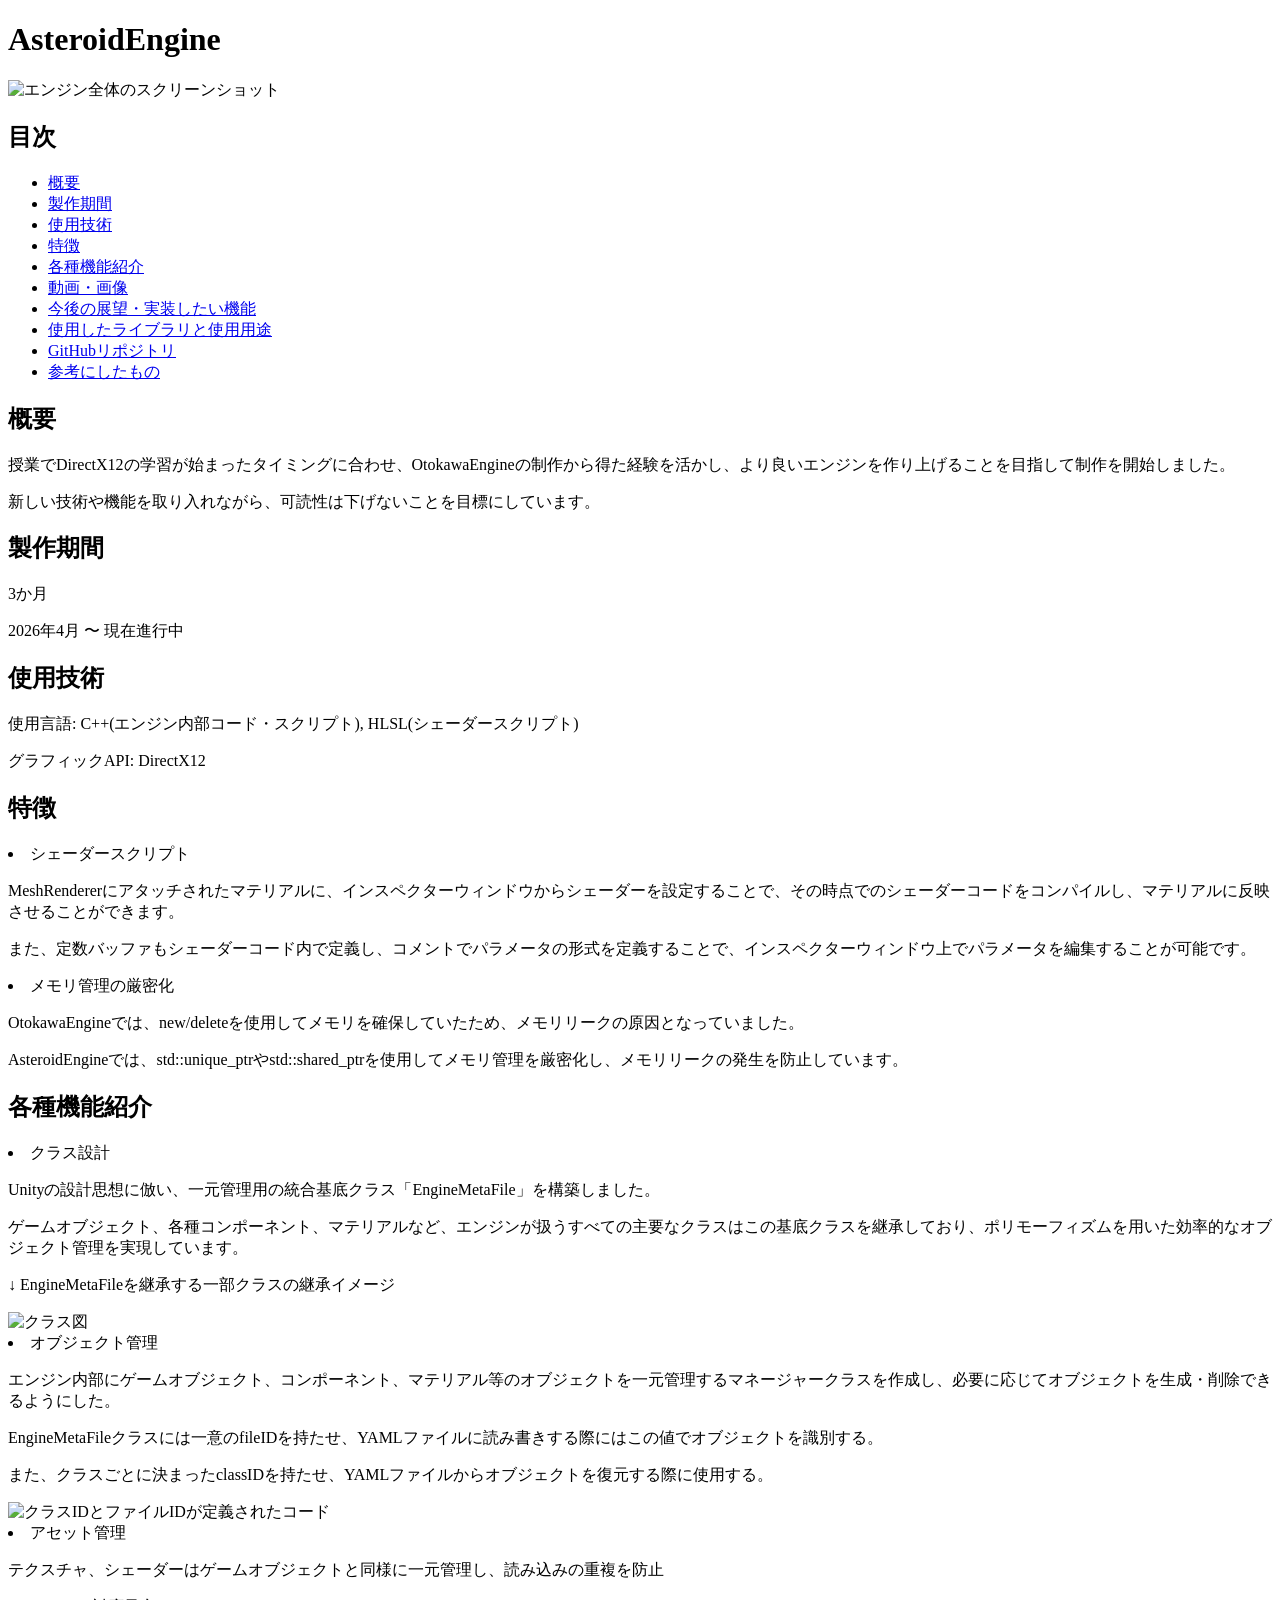
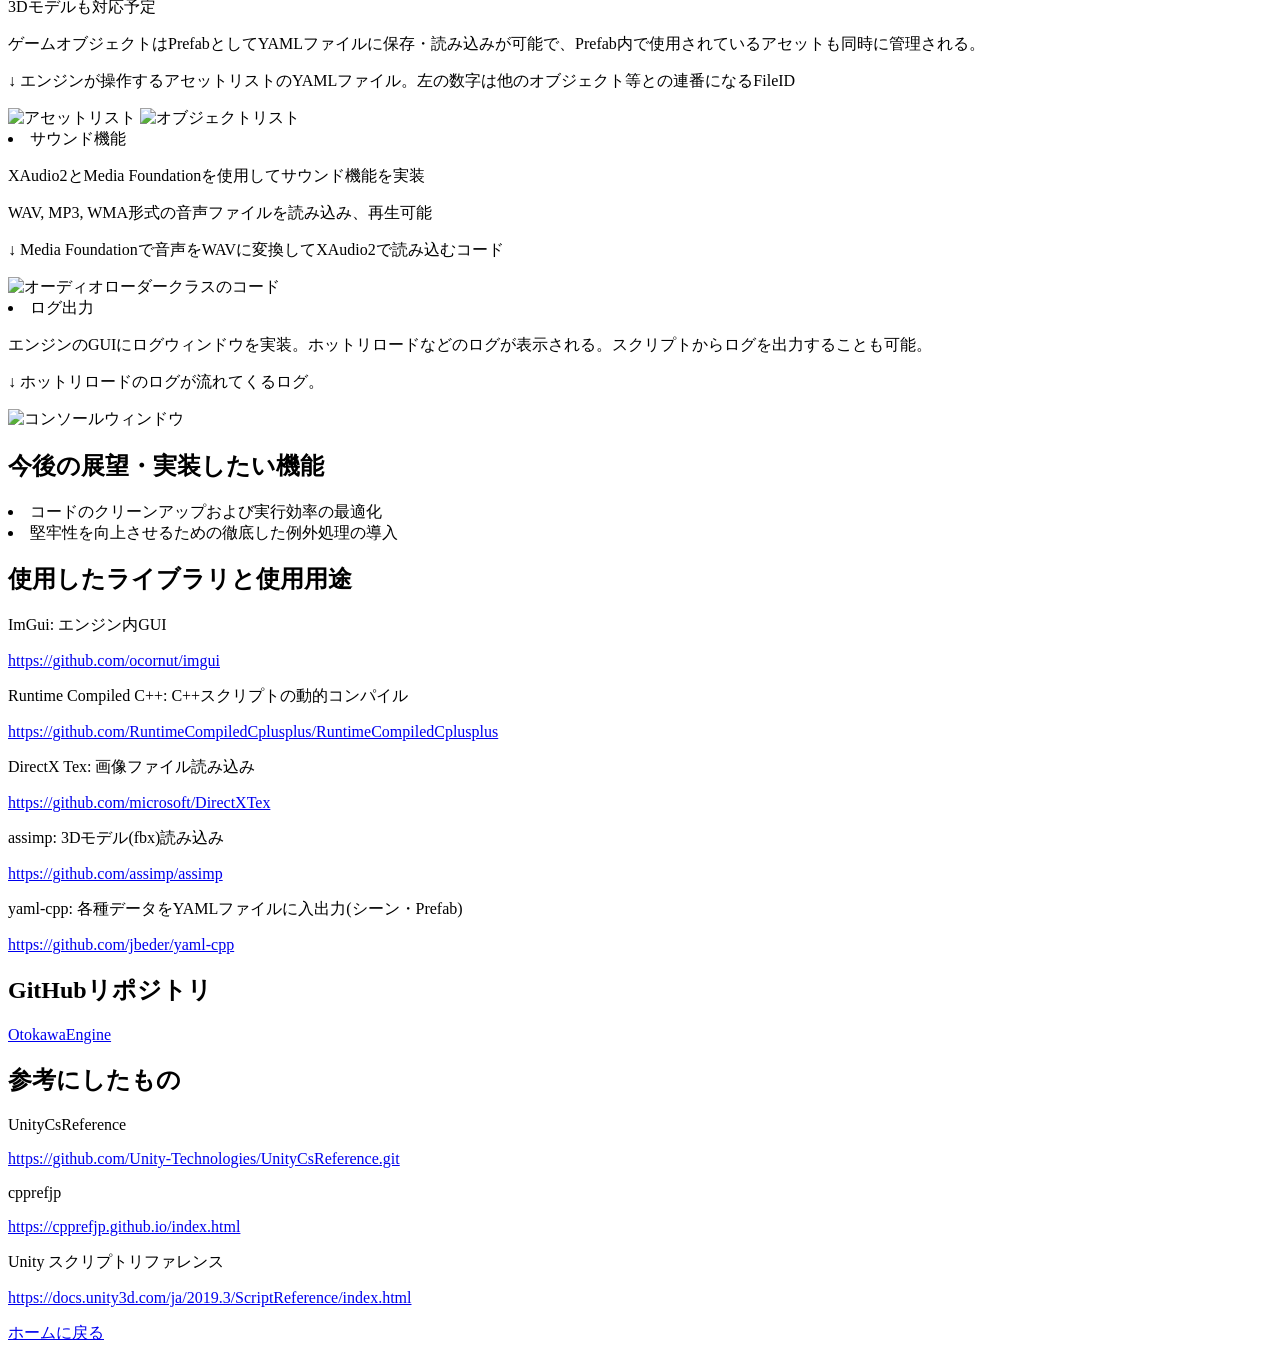
==== projects/AsteroidEngine/AsteroidEngine.html @ 5126ee39 "feat : AsteroidEngineを追加" ====
<!DOCTYPE html>
<html lang="ja">

<head>
    <meta charset="UTF-8">
    <meta name="viewport" content="width=device-width, initial-scale=1.0">
    <title>Asteroid Engine | 音川優樹 Portfolio</title>
    <meta name="description" content="OtokawaEngineの経験をもとに制作したDirectX12ベースのカスタムゲームエンジン「Asteroid Engine」の紹介ページ。">
    <link rel="icon" type="image/svg+xml" href="../../favicon.svg">

    <meta property="og:type" content="article">
    <meta property="og:title" content="Asteroid Engine | 音川優樹 Portfolio">
    <meta property="og:description" content="OtokawaEngineの経験をもとに制作したDirectX12ベースのカスタムゲームエンジン「Asteroid Engine」の紹介ページ。">
    <meta property="og:image" content="https://yuukiotokawa.github.io/assets/ProjectCard/Default_White.png">
    <meta property="og:url" content="https://yuukiotokawa.github.io/projects/AsteroidEngine/AsteroidEngine.html">
    <meta name="twitter:card" content="summary_large_image">

    <link rel="preconnect" href="https://fonts.googleapis.com">
    <link rel="preconnect" href="https://fonts.gstatic.com" crossorigin>
    <link href="https://fonts.googleapis.com/css2?family=Inter:wght@300;400;500;600;700&family=Outfit:wght@400;500;600;700;800&display=swap" rel="stylesheet">

    <link rel="stylesheet" href="../project-theme.css">
    <link rel="stylesheet" href="AsteroidEngine.css">
</head>

<body>
    <header>
        <div class="project-title">
            <h1>AsteroidEngine</h1>
        </div>
    </header>

    <nav class="thumbnail">
        <img src="assets/Thumbnail.png" alt="エンジン全体のスクリーンショット">
    </nav>

    <nav class="table-of-contents">
        <h2>目次</h2>
        <ul>
            <li><a href="#overview">概要</a></li>
            <li><a href="#period">製作期間</a></li>
            <li><a href="#technology">使用技術</a></li>
            <li><a href="#features">特徴</a></li>
            <li><a href="#functions">各種機能紹介</a></li>
            <li><a href="#media">動画・画像</a></li>
            <li><a href="#future">今後の展望・実装したい機能</a></li>
            <li><a href="#libraries">使用したライブラリと使用用途</a></li>
            <li><a href="#github">GitHubリポジトリ</a></li>
            <li><a href="#references">参考にしたもの</a></li>
        </ul>
    </nav>

    <div class="content">
        <h2 id="overview">概要</h2>
        <div class="auto-p">
            授業でDirectX12の学習が始まったタイミングに合わせ、OtokawaEngineの制作から得た経験を活かし、より良いエンジンを作り上げることを目指して制作を開始しました。

            新しい技術や機能を取り入れながら、可読性は下げないことを目標にしています。
        </div>
    </div>
    <div class="content">
        <h2 id="period">製作期間</h2>
        <div class="auto-p">
            3か月

            2026年4月 〜 現在進行中
        </div>
    </div>
    <div class="content">
        <h2 id="technology">使用技術</h2>
        <div class="auto-p">
            使用言語: C++(エンジン内部コード・スクリプト), HLSL(シェーダースクリプト)

            グラフィックAPI: DirectX12
        </div>
    </div>
    <div class="content">
        <h2 id="features">特徴</h2>
        <li>シェーダースクリプト</li>
        <div class="auto-p">
            MeshRendererにアタッチされたマテリアルに、インスペクターウィンドウからシェーダーを設定することで、その時点でのシェーダーコードをコンパイルし、マテリアルに反映させることができます。

            また、定数バッファもシェーダーコード内で定義し、コメントでパラメータの形式を定義することで、インスペクターウィンドウ上でパラメータを編集することが可能です。
        </div>
        <li>メモリ管理の厳密化</li>
        <div class="auto-p">
            OtokawaEngineでは、new/deleteを使用してメモリを確保していたため、メモリリークの原因となっていました。

            AsteroidEngineでは、std::unique_ptrやstd::shared_ptrを使用してメモリ管理を厳密化し、メモリリークの発生を防止しています。
        </div>
    </div>
    <div class="content">
        <h2 id="functions">各種機能紹介</h2>
        <li>クラス設計</li>
        <div class="auto-p">
            Unityの設計思想に倣い、一元管理用の統合基底クラス「EngineMetaFile」を構築しました。

            ゲームオブジェクト、各種コンポーネント、マテリアルなど、エンジンが扱うすべての主要なクラスはこの基底クラスを継承しており、ポリモーフィズムを用いた効率的なオブジェクト管理を実現しています。

            ↓ EngineMetaFileを継承する一部クラスの継承イメージ
        </div>
        <img src="assets/ClassDiagram.png" alt="クラス図">
        <li>オブジェクト管理</li>
        <div class="auto-p">
            エンジン内部にゲームオブジェクト、コンポーネント、マテリアル等のオブジェクトを一元管理するマネージャークラスを作成し、必要に応じてオブジェクトを生成・削除できるようにした。

            EngineMetaFileクラスには一意のfileIDを持たせ、YAMLファイルに読み書きする際にはこの値でオブジェクトを識別する。

            また、クラスごとに決まったclassIDを持たせ、YAMLファイルからオブジェクトを復元する際に使用する。
        </div>
        <img src="assets/ClassIDAndFileID.png" alt="クラスIDとファイルIDが定義されたコード">
        <li>アセット管理</li>
        <div class="auto-p">
            テクスチャ、シェーダーはゲームオブジェクトと同様に一元管理し、読み込みの重複を防止

            3Dモデルも対応予定

            ゲームオブジェクトはPrefabとしてYAMLファイルに保存・読み込みが可能で、Prefab内で使用されているアセットも同時に管理される。

            ↓ エンジンが操作するアセットリストのYAMLファイル。左の数字は他のオブジェクト等との連番になるFileID
        </div>
        <div class="image-row">
            <img src="assets/AssetList.png" alt="アセットリスト">
            <img src="assets/ObjectList.png" alt="オブジェクトリスト">
        </div>

        <li>サウンド機能</li>
        <div class="auto-p">
            XAudio2とMedia Foundationを使用してサウンド機能を実装

            WAV, MP3, WMA形式の音声ファイルを読み込み、再生可能

            ↓ Media Foundationで音声をWAVに変換してXAudio2で読み込むコード
        </div>
        <img src="assets/AudioLoader.png" alt="オーディオローダークラスのコード">
        <li>ログ出力</li>
        <div class="auto-p">
            エンジンのGUIにログウィンドウを実装。ホットリロードなどのログが表示される。スクリプトからログを出力することも可能。

            ↓ ホットリロードのログが流れてくるログ。
        </div>
        <img src="assets/ConsoleWindow.png" alt="コンソールウィンドウ">
    </div>
    <div class="content">
        <h2 id="future">今後の展望・実装したい機能</h2>
        <li>コードのクリーンアップおよび実行効率の最適化</li>
        <li>堅牢性を向上させるための徹底した例外処理の導入</li>
    </div>
    <div class="content">
        <h2 id="libraries">使用したライブラリと使用用途</h2>
        <div class="reference">
            <p>ImGui: エンジン内GUI <a href="https://github.com/ocornut/imgui">
                    <div class="refLink">https://github.com/ocornut/imgui</div>
                </a></p>
        </div>
        <div class="reference">
            <p>Runtime Compiled C++: C++スクリプトの動的コンパイル <a
                    href="https://github.com/RuntimeCompiledCplusplus/RuntimeCompiledCplusplus">
                    <div class="refLink">https://github.com/RuntimeCompiledCplusplus/RuntimeCompiledCplusplus</div>
                </a></p>
        </div>
        <div class="reference">
            <p>DirectX Tex: 画像ファイル読み込み <a href="https://github.com/microsoft/DirectXTex">
                    <div class="refLink">https://github.com/microsoft/DirectXTex</div>
                </a></p>
        </div>
        <div class="reference">
            <p>assimp: 3Dモデル(fbx)読み込み <a href="https://github.com/assimp/assimp">
                    <div class="refLink">https://github.com/assimp/assimp</div>
                </a></p>
        </div>
        <div class="reference">
            <p>yaml-cpp: 各種データをYAMLファイルに入出力(シーン・Prefab) <a href="https://github.com/jbeder/yaml-cpp">
                    <div class="refLink">https://github.com/jbeder/yaml-cpp</div>
                </a></p>
        </div>
    </div>
    <div class="content">
        <h2 id="github">GitHubリポジトリ</h2>
        <a href="https://github.com/YuukiOtokawa/Engine">
            <div class="repoLink">OtokawaEngine</div>
        </a>
    </div>
    <div class="content">
        <h2 id="references">参考にしたもの</h2>
        <div class="reference">
            <p>UnityCsReference <a href="https://github.com/Unity-Technologies/UnityCsReference.git">
                    <div class="refLink">https://github.com/Unity-Technologies/UnityCsReference.git</div>
                </a></p>
        </div>
        <div class="reference">
            <p>cpprefjp<a href="https://cpprefjp.github.io/index.html">
                    <div class="refLink">https://cpprefjp.github.io/index.html</div>
                </a></p>
        </div>
        <div class="reference">
            <p>Unity スクリプトリファレンス<a href="https://docs.unity3d.com/ja/2019.3/ScriptReference/index.html">
                    <div class="refLink">https://docs.unity3d.com/ja/2019.3/ScriptReference/index.html</div>
                </a></p>
        </div>
    </div>

    <a href="../../index.html" class="back-button">ホームに戻る</a>

    <script src="AsteroidEngine.js"></script>
</body>

</html>
---- projects/AsteroidEngine/AsteroidEngine.css ----
:root {
    --accentColor: #818cf8; /* インディゴ(OtokawaEngineの後継として差別化) */
    --accentGlow: rgba(129, 140, 248, 0.25);
}
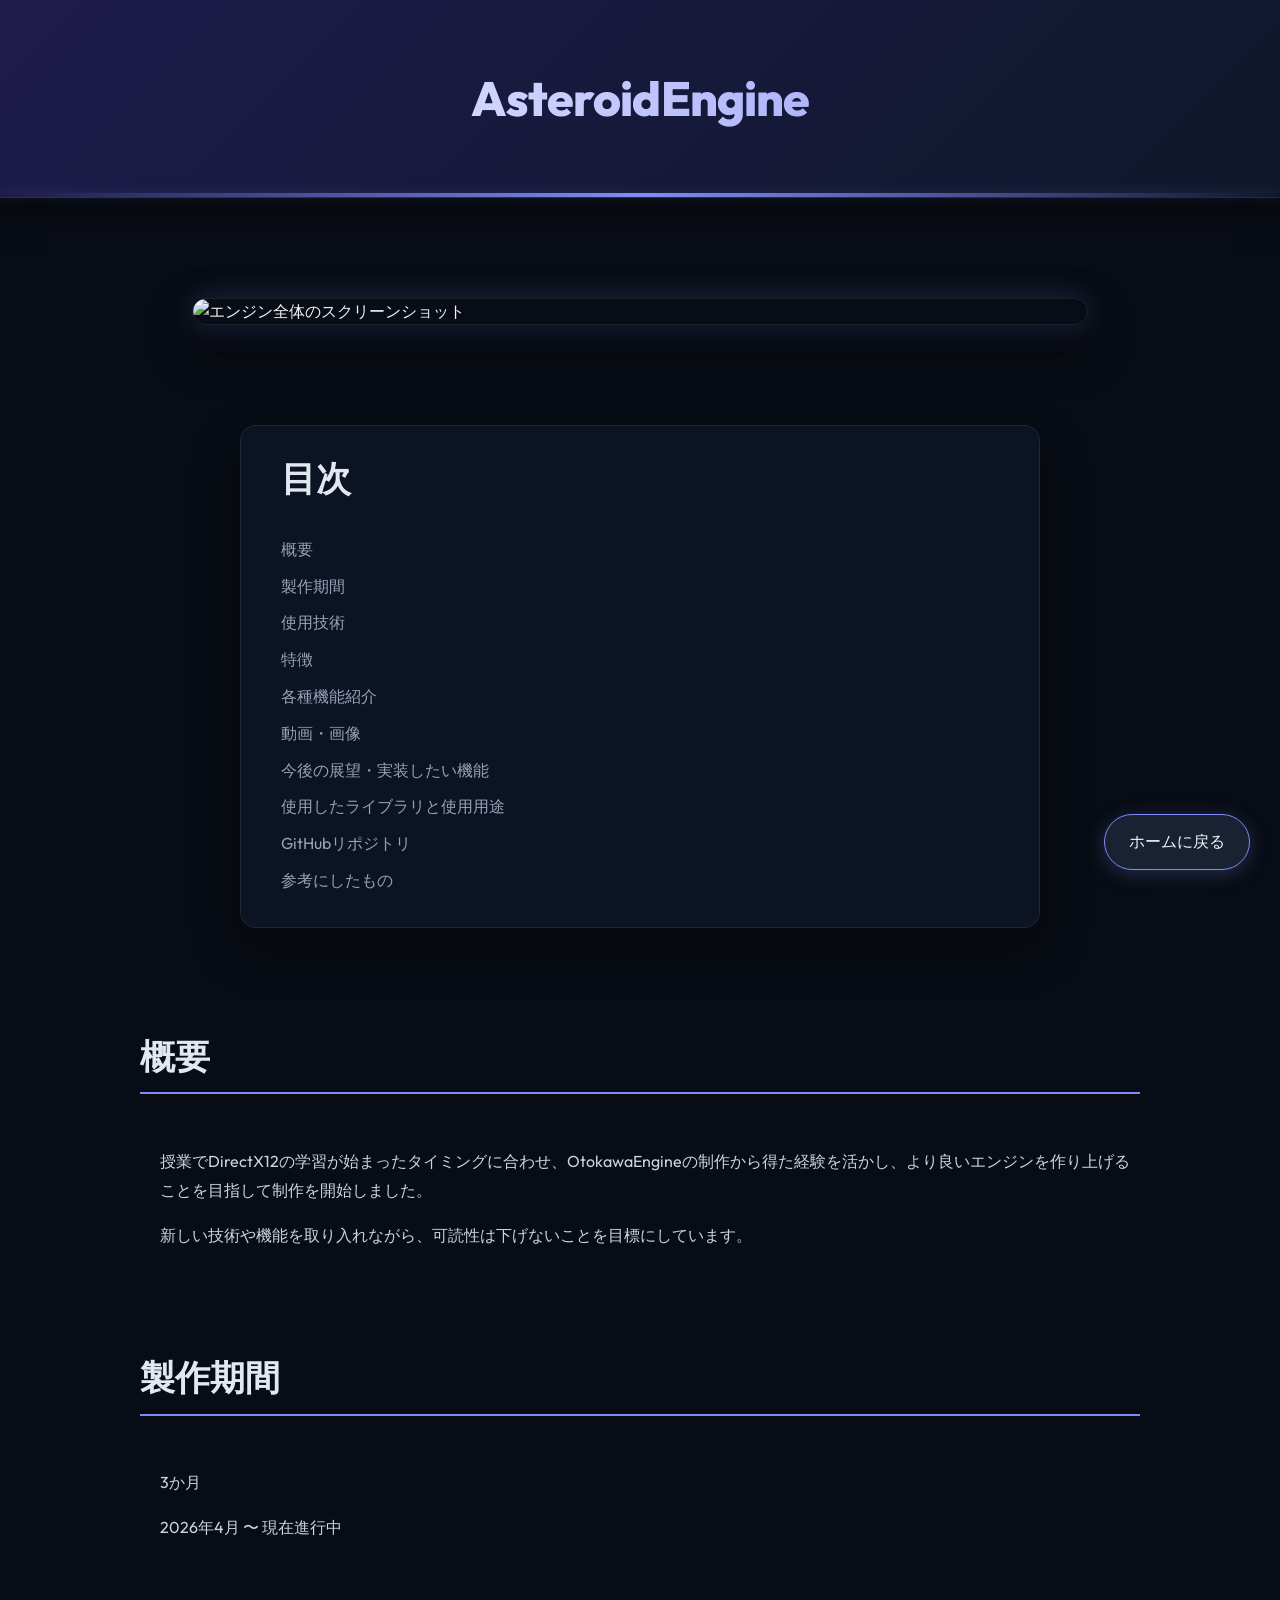
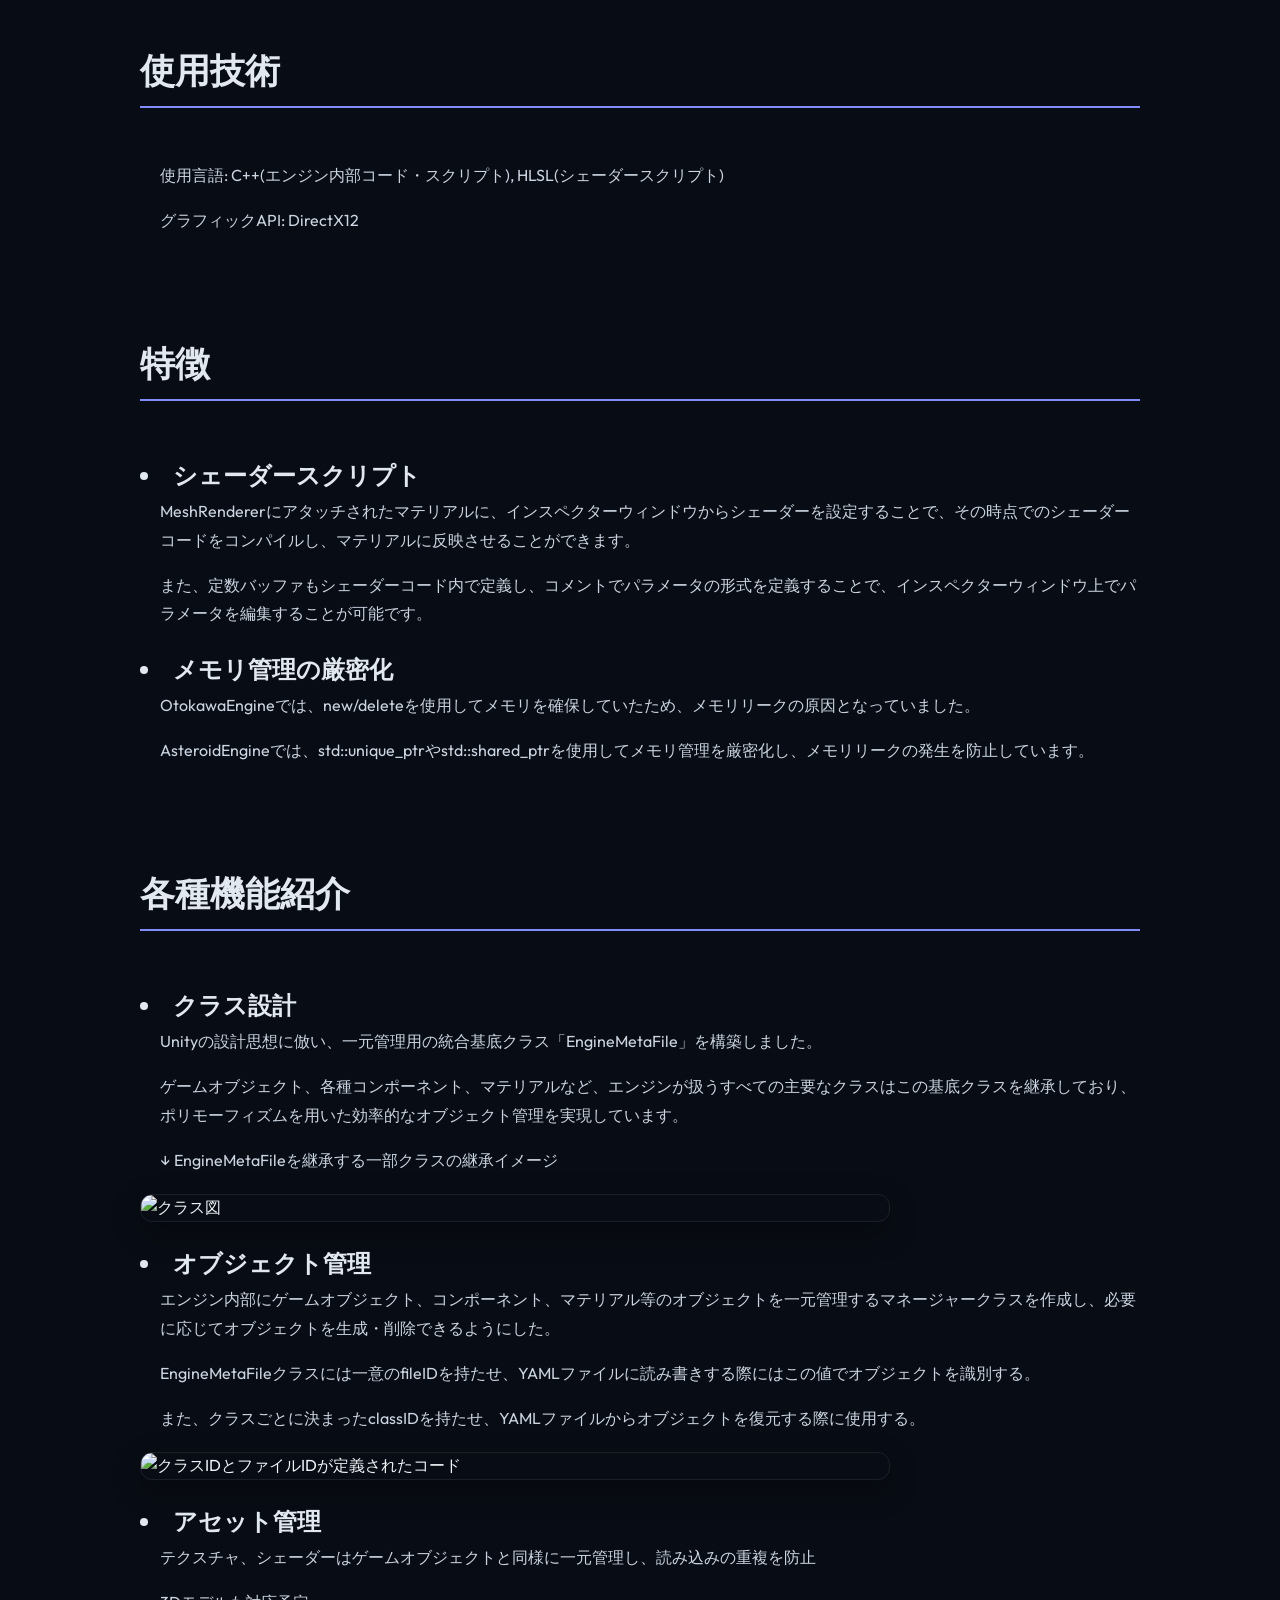
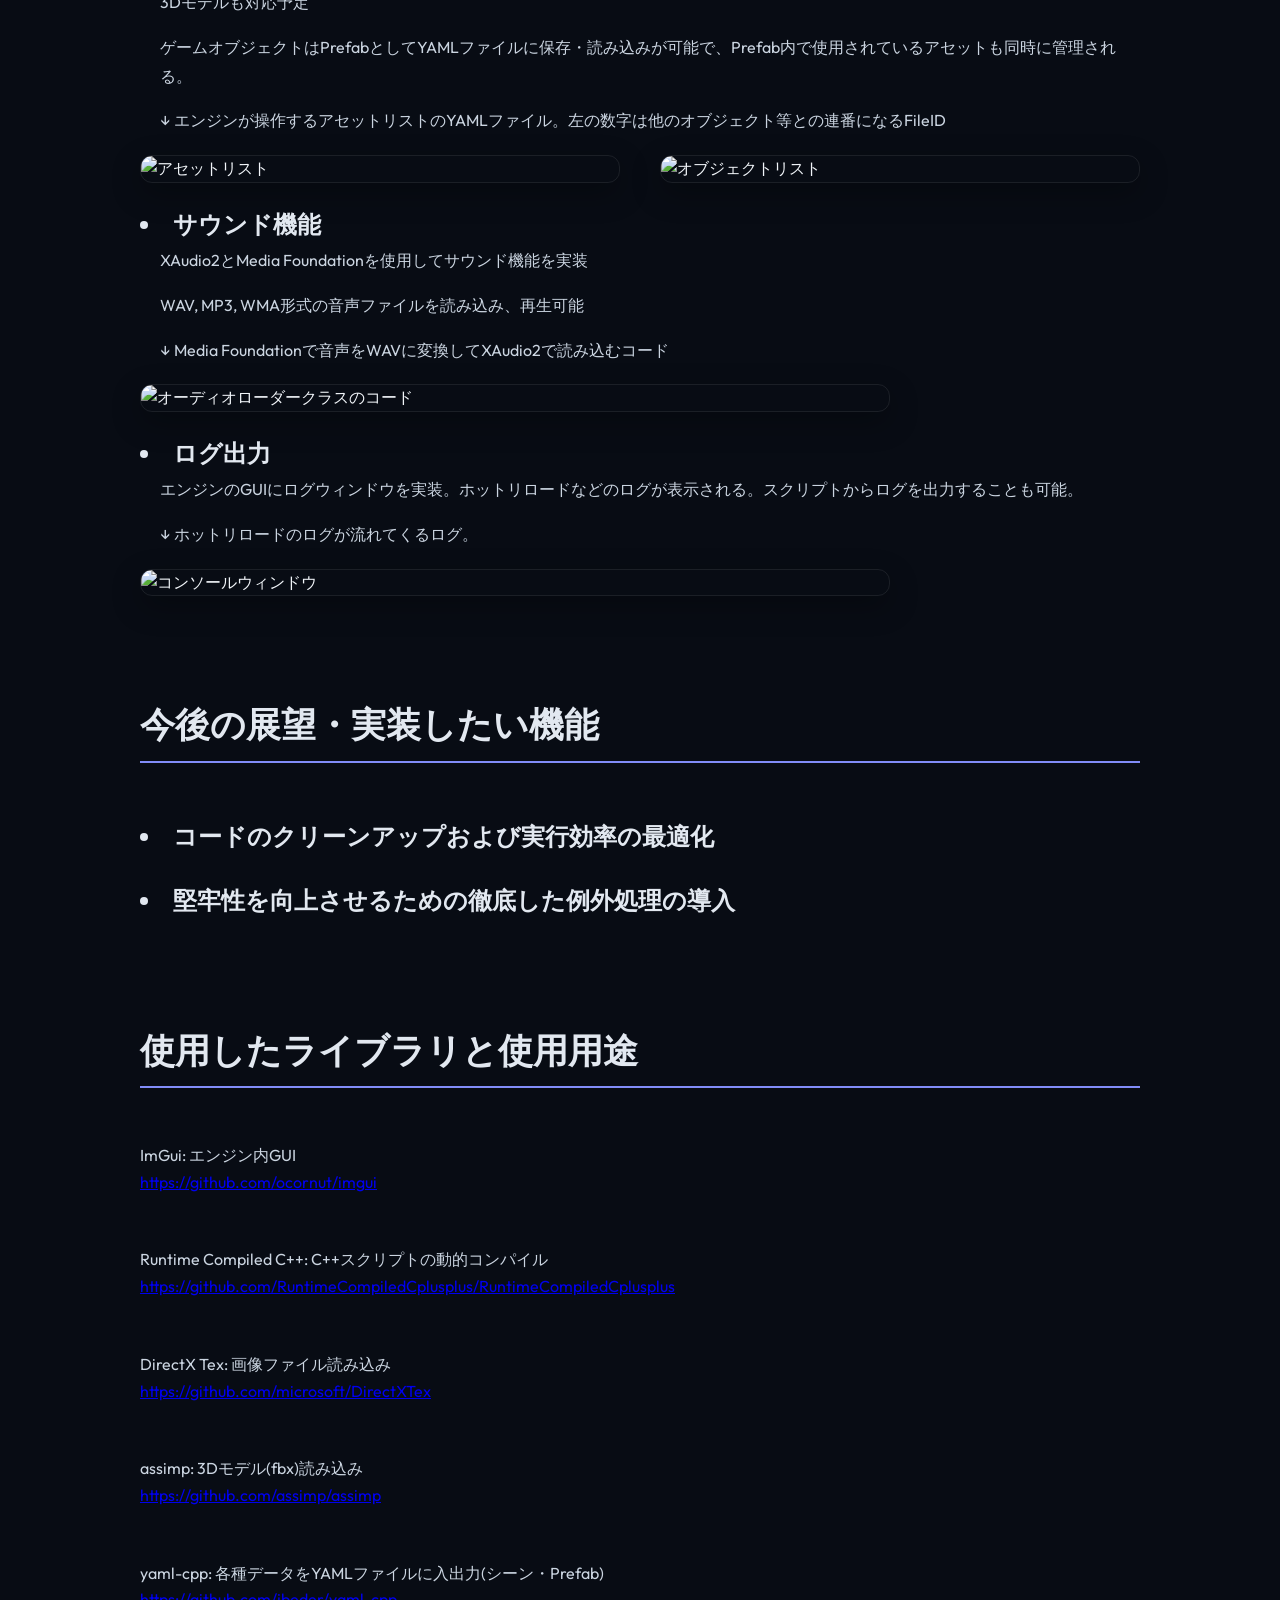
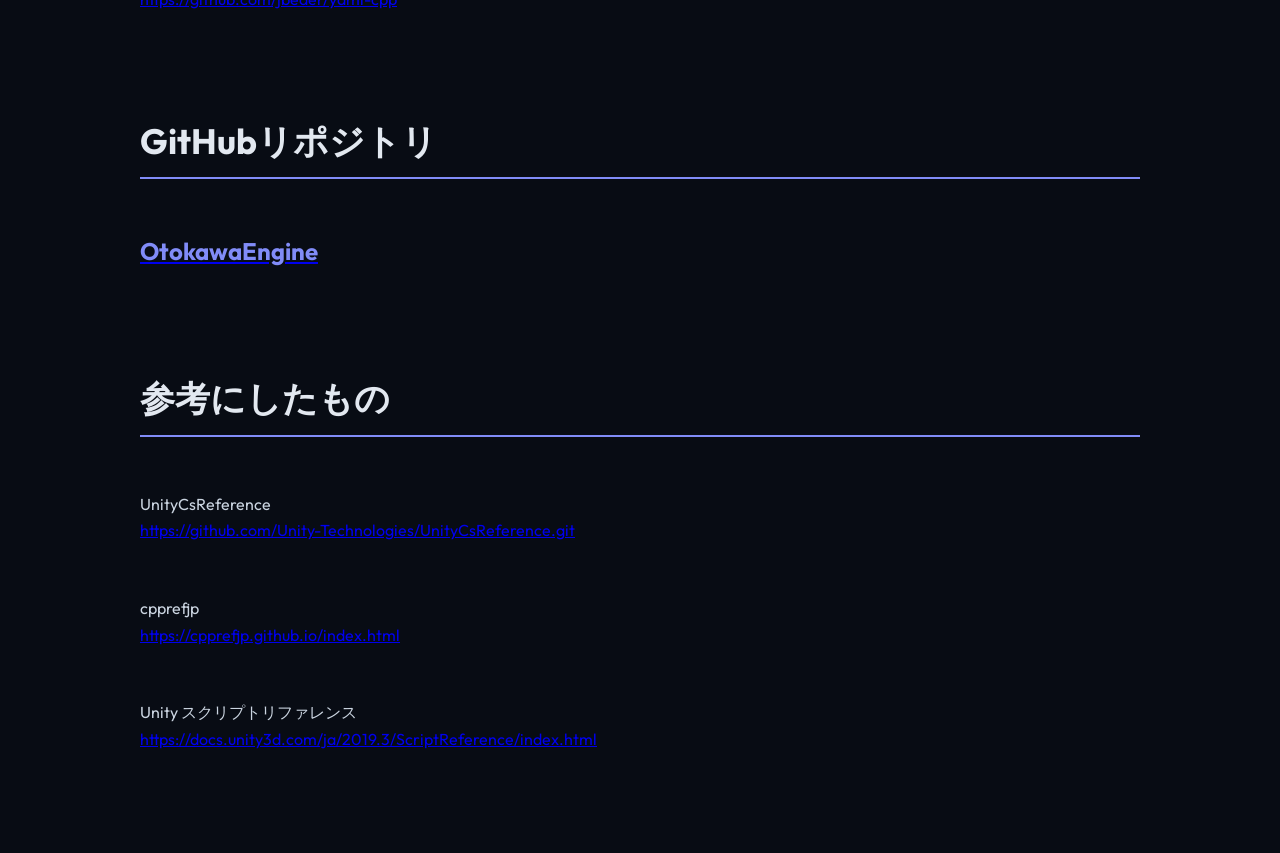
==== commit 96e0cfbd: "feat : 画像の拡大表示を追加" ====
--- a/projects/AsteroidEngine/AsteroidEngine.html
+++ b/projects/AsteroidEngine/AsteroidEngine.html
@@ -202,6 +202,7 @@
 
     <a href="../../index.html" class="back-button">ホームに戻る</a>
 
+    <script src="../project-common.js"></script>
     <script src="AsteroidEngine.js"></script>
 </body>
 
--- a/projects/project-theme.css
+++ b/projects/project-theme.css
@@ -0,0 +1,351 @@
+/*
+  全プロジェクト詳細ページ共通のダークテーマ。
+  ホームページ(style.css)と視覚言語を統一しつつ、
+  --accentColor / --accentGlow だけを各プロジェクトのCSSで上書きして
+  プロジェクトごとの差し色を出す。
+*/
+:root {
+    --colorCharacter: #f1f5f9;
+    --colorSubText: #94a3b8;
+    --colorHeaderBackground: linear-gradient(135deg, #1e1b4b 0%, #0f172a 100%);
+    --colorPageBackground: #080c14;
+    --colorCardBackground: rgba(15, 23, 42, 0.7);
+    --colorCardBorder: rgba(255, 255, 255, 0.08);
+    --cardBorderRadius: 16px;
+
+    /* フォールバック値。各プロジェクトのCSSで上書きされる */
+    --accentColor: #38bdf8;
+    --accentGlow: rgba(56, 189, 248, 0.25);
+
+    --pagePadding: 20px;
+    --headerPadding: 60px 20px;
+    --headerMarginBottom: 100px;
+
+    --contentMargin: 0 auto 100px auto;
+    --cardMaxWidth: 800px;
+    --contentMaxWidth: 1000px;
+    --referenceMargin: 0 auto 50px auto;
+
+    --titleMarginBottom: 1.5em;
+    --textLineHeight: 1.8;
+
+    --fontFamily: 'Outfit', 'Inter', -apple-system, BlinkMacSystemFont, 'Segoe UI', Roboto, sans-serif;
+    --fontSizeText: 1rem;
+    --fontSizeTitle: 2.2rem;
+    --fontSizeSubtitle: 1.5rem;
+    --fontSizeHeader: 3rem;
+    --fontSizeSubText: 0.9rem;
+}
+
+* {
+    margin: 0;
+    padding: 0;
+    box-sizing: border-box;
+}
+
+body {
+    font-family: var(--fontFamily);
+    overflow-x: hidden;
+    width: 100%;
+    background: var(--colorPageBackground);
+    color: var(--colorCharacter);
+    line-height: 1.6;
+}
+
+header {
+    text-align: center;
+    padding: var(--headerPadding);
+    background: var(--colorHeaderBackground);
+    margin-bottom: var(--headerMarginBottom);
+    width: 100%;
+    border-bottom: 1px solid rgba(255, 255, 255, 0.05);
+    box-shadow: 0 10px 30px rgba(0, 0, 0, 0.5);
+    position: relative;
+}
+
+header::after {
+    content: '';
+    position: absolute;
+    bottom: 0;
+    left: 0;
+    right: 0;
+    height: 4px;
+    background: linear-gradient(90deg, transparent, var(--accentColor), transparent);
+    box-shadow: 0 0 12px var(--accentGlow);
+}
+
+.project-title {
+    text-align: center;
+}
+
+h1 {
+    font-size: var(--fontSizeHeader);
+    font-weight: 800;
+    letter-spacing: -0.02em;
+    background: linear-gradient(90deg, #ffffff, var(--accentColor));
+    -webkit-background-clip: text;
+    -webkit-text-fill-color: transparent;
+}
+
+h2 {
+    font-size: var(--fontSizeTitle);
+    font-weight: 700;
+    margin-block-end: var(--titleMarginBottom);
+    border-bottom: 2px solid var(--accentColor);
+    padding-bottom: 8px;
+    color: #e2e8f0;
+}
+
+h3 {
+    margin-top: 20px;
+    font-size: var(--fontSizeSubtitle);
+    font-weight: 700;
+    color: #e2e8f0;
+}
+
+p {
+    font-family: var(--fontFamily);
+    font-size: var(--fontSizeText);
+    line-height: var(--textLineHeight);
+    overflow-wrap: break-word;
+    color: #cbd5e1;
+}
+
+.auto-p {
+    margin-left: 20px;
+    overflow-wrap: break-word;
+    color: #cbd5e1;
+}
+
+.auto-p p {
+    margin-bottom: 1em;
+}
+
+li {
+    margin-top: 20px;
+    font-size: var(--fontSizeSubtitle);
+    font-weight: 600;
+    list-style-position: inside;
+    line-height: var(--textLineHeight);
+    color: #e2e8f0;
+}
+
+.thumbnail {
+    display: flex;
+    justify-content: center;
+    width: 70%;
+    margin: var(--contentMargin);
+}
+
+.thumbnail img {
+    width: 100%;
+    border-radius: var(--cardBorderRadius);
+    border: 1px solid var(--colorCardBorder);
+    box-shadow: 0 20px 50px rgba(0, 0, 0, 0.4), 0 0 30px var(--accentGlow);
+}
+
+.content {
+    max-width: var(--contentMaxWidth);
+    margin: var(--contentMargin);
+}
+
+.content img {
+    max-width: 75%;
+    width: auto;
+    height: auto;
+    display: block;
+    margin: 20px 0;
+    border-radius: 12px;
+    border: 1px solid var(--colorCardBorder);
+    box-shadow: 0 10px 30px rgba(0, 0, 0, 0.3);
+}
+
+.content img,
+.thumbnail img {
+    cursor: zoom-in;
+    transition: transform 0.3s ease, box-shadow 0.3s ease;
+}
+
+.content img:hover,
+.thumbnail img:hover {
+    transform: scale(1.015);
+    box-shadow: 0 10px 30px rgba(0, 0, 0, 0.3), 0 0 24px var(--accentGlow);
+}
+
+/* 画像拡大表示用ライトボックス */
+.lightbox-overlay {
+    position: fixed;
+    inset: 0;
+    display: flex;
+    align-items: center;
+    justify-content: center;
+    background: rgba(3, 6, 12, 0.92);
+    backdrop-filter: blur(4px);
+    -webkit-backdrop-filter: blur(4px);
+    opacity: 0;
+    pointer-events: none;
+    transition: opacity 0.25s ease;
+    z-index: 2000;
+}
+
+.lightbox-overlay.active {
+    opacity: 1;
+    pointer-events: auto;
+}
+
+.lightbox-overlay img {
+    max-width: 90vw;
+    max-height: 85vh;
+    border-radius: 12px;
+    border: 1px solid var(--colorCardBorder);
+    box-shadow: 0 20px 60px rgba(0, 0, 0, 0.6), 0 0 40px var(--accentGlow);
+    cursor: zoom-out;
+}
+
+.lightbox-close {
+    position: absolute;
+    top: 24px;
+    right: 24px;
+    width: 44px;
+    height: 44px;
+    border-radius: 50%;
+    background: rgba(30, 41, 59, 0.8);
+    border: 1px solid var(--colorCardBorder);
+    color: var(--colorCharacter);
+    font-size: 1.6rem;
+    line-height: 1;
+    display: flex;
+    align-items: center;
+    justify-content: center;
+    cursor: pointer;
+    transition: all 0.2s ease;
+}
+
+.lightbox-close:hover {
+    background: var(--accentColor);
+    border-color: var(--accentColor);
+    color: #080c14;
+}
+
+.reference {
+    margin: var(--referenceMargin);
+}
+
+.repoLink {
+    font-size: var(--fontSizeSubtitle);
+    color: var(--accentColor);
+    text-decoration: none;
+    font-weight: 700;
+}
+
+.repoLink:hover {
+    text-decoration: underline;
+}
+
+.refLink {
+    font-size: var(--fontSizeText);
+    word-break: break-all;
+    color: var(--colorSubText);
+}
+
+.table-of-contents {
+    max-width: var(--cardMaxWidth);
+    margin: var(--contentMargin);
+    padding: 24px 40px;
+    background: var(--colorCardBackground);
+    border: 1px solid var(--colorCardBorder);
+    border-radius: var(--cardBorderRadius);
+    backdrop-filter: blur(16px);
+    -webkit-backdrop-filter: blur(16px);
+    box-shadow: 0 20px 50px rgba(0, 0, 0, 0.3);
+}
+
+.table-of-contents h2 {
+    margin-block-end: 0.8em;
+    border-bottom: none;
+    padding-bottom: 0;
+}
+
+.table-of-contents ul {
+    list-style: none;
+    padding-left: 0;
+}
+
+.table-of-contents li {
+    margin-top: 0;
+    margin-bottom: 0.5em;
+    font-size: var(--fontSizeText);
+    font-weight: 400;
+    color: var(--colorSubText);
+}
+
+.table-of-contents a {
+    color: var(--colorSubText);
+    text-decoration: none;
+    font-size: var(--fontSizeText);
+    transition: color 0.2s;
+}
+
+.table-of-contents a:hover {
+    color: var(--accentColor);
+    text-decoration: underline;
+}
+
+.back-button {
+    position: fixed;
+    bottom: 30px;
+    right: 30px;
+    padding: 14px 24px;
+    background: rgba(30, 41, 59, 0.8);
+    border: 1px solid var(--accentColor);
+    color: var(--colorCharacter);
+    text-decoration: none;
+    border-radius: 999px;
+    font-size: var(--fontSizeText);
+    font-family: var(--fontFamily);
+    backdrop-filter: blur(8px);
+    -webkit-backdrop-filter: blur(8px);
+    box-shadow: 0 4px 20px var(--accentGlow);
+    transition: background-color 0.3s, color 0.3s, transform 0.2s;
+    z-index: 1000;
+}
+
+.back-button:hover {
+    background: var(--accentColor);
+    color: #080c14;
+    transform: translateY(-2px);
+}
+
+.image-row {
+    display: flex;
+    justify-content: space-between;
+    gap: 10px;
+    margin: 20px 0;
+    align-items: flex-start;
+}
+
+.content .image-row img {
+    margin: 0;
+    max-width: 48%;
+    width: 48%;
+}
+
+@media (max-width: 768px) {
+    :root {
+        --fontSizeHeader: 2.2rem;
+        --fontSizeTitle: 1.6rem;
+    }
+
+    .thumbnail,
+    .content,
+    .table-of-contents {
+        width: 90%;
+        max-width: 90%;
+    }
+
+    .back-button {
+        padding: 10px 18px;
+        bottom: 16px;
+        right: 16px;
+    }
+}
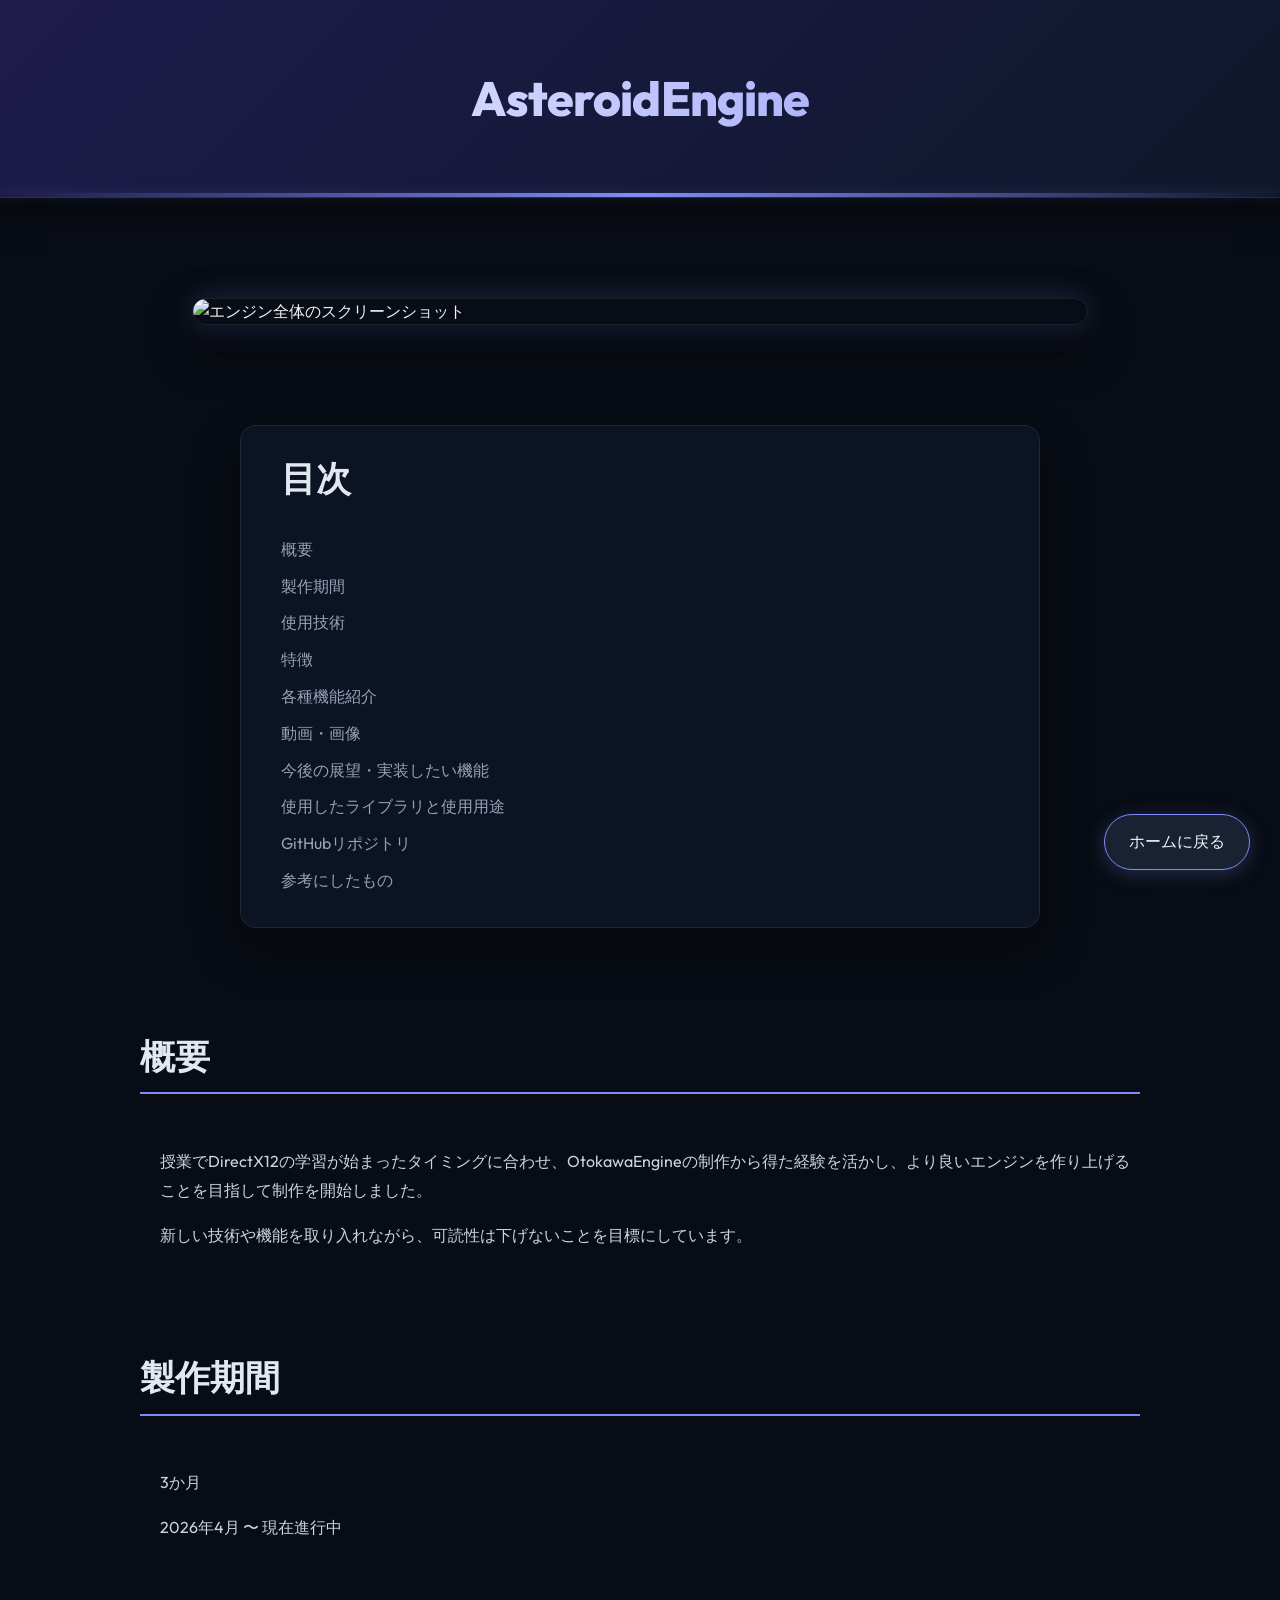
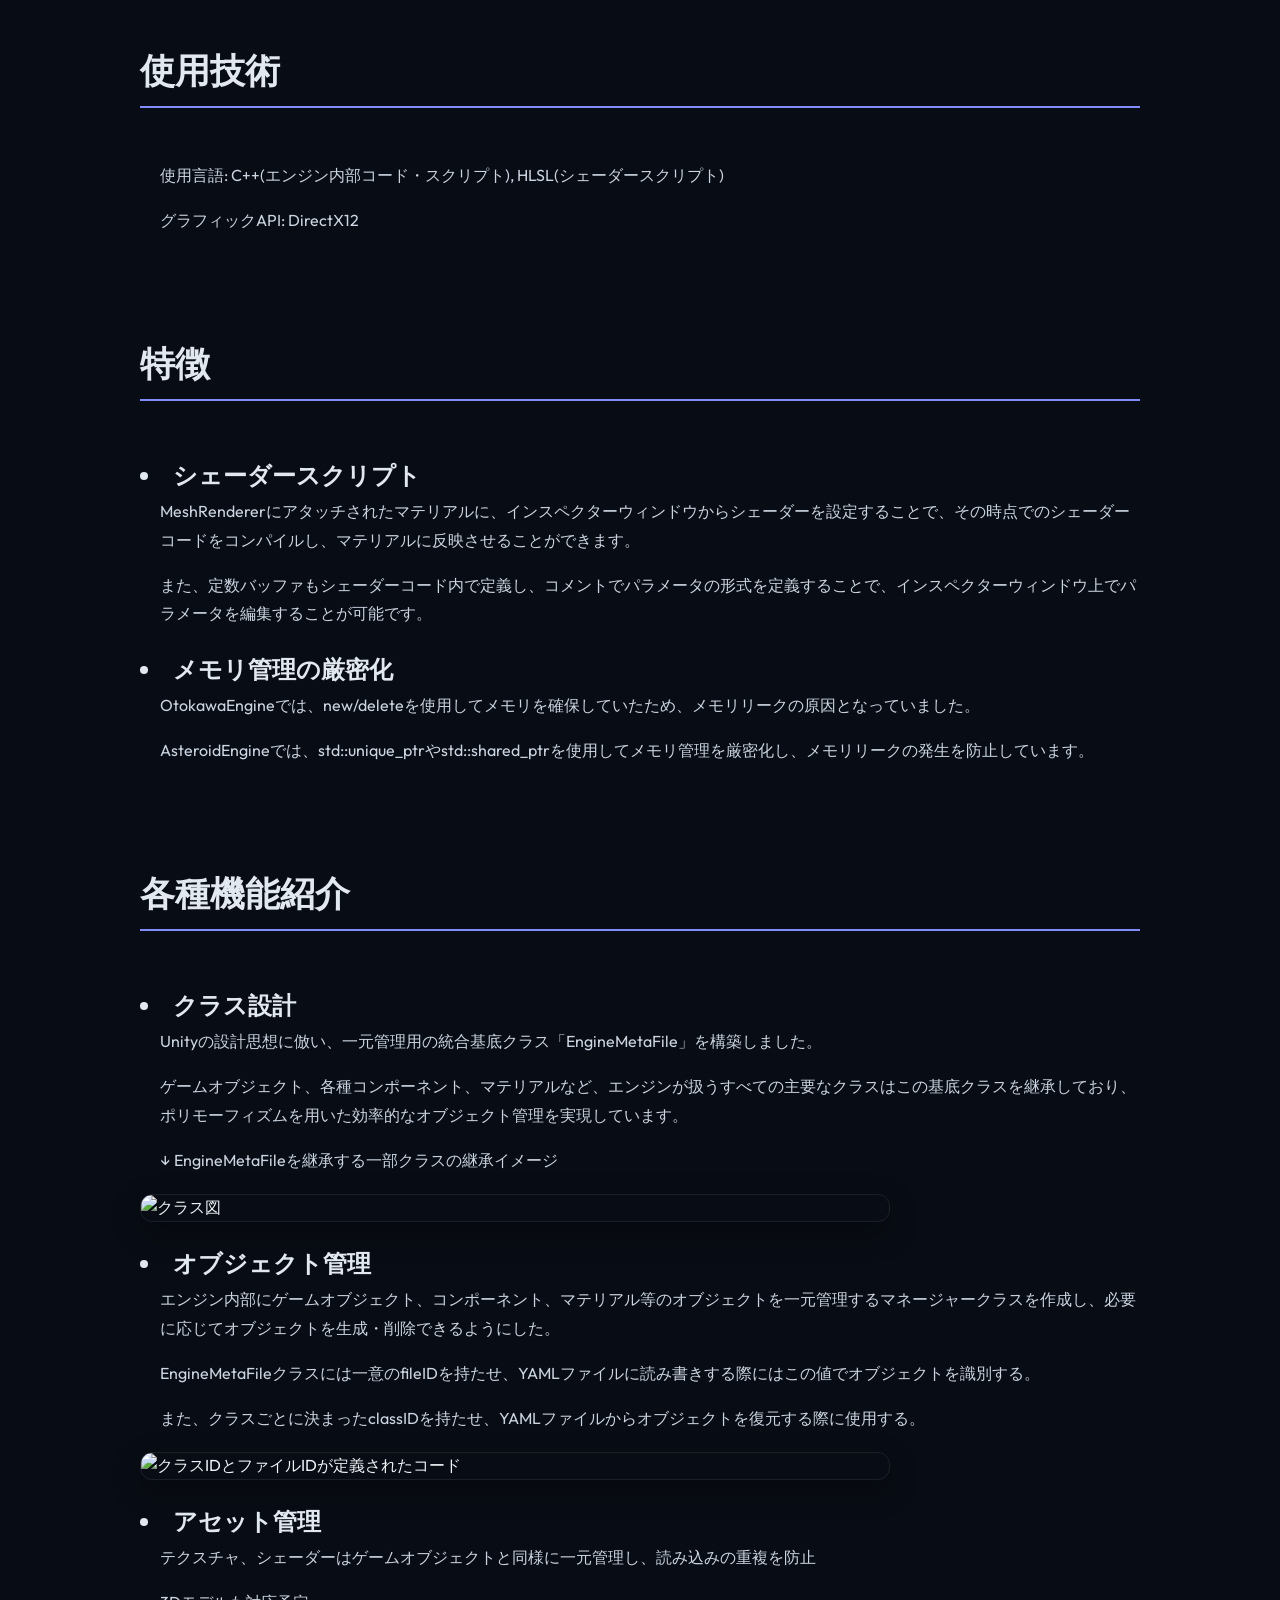
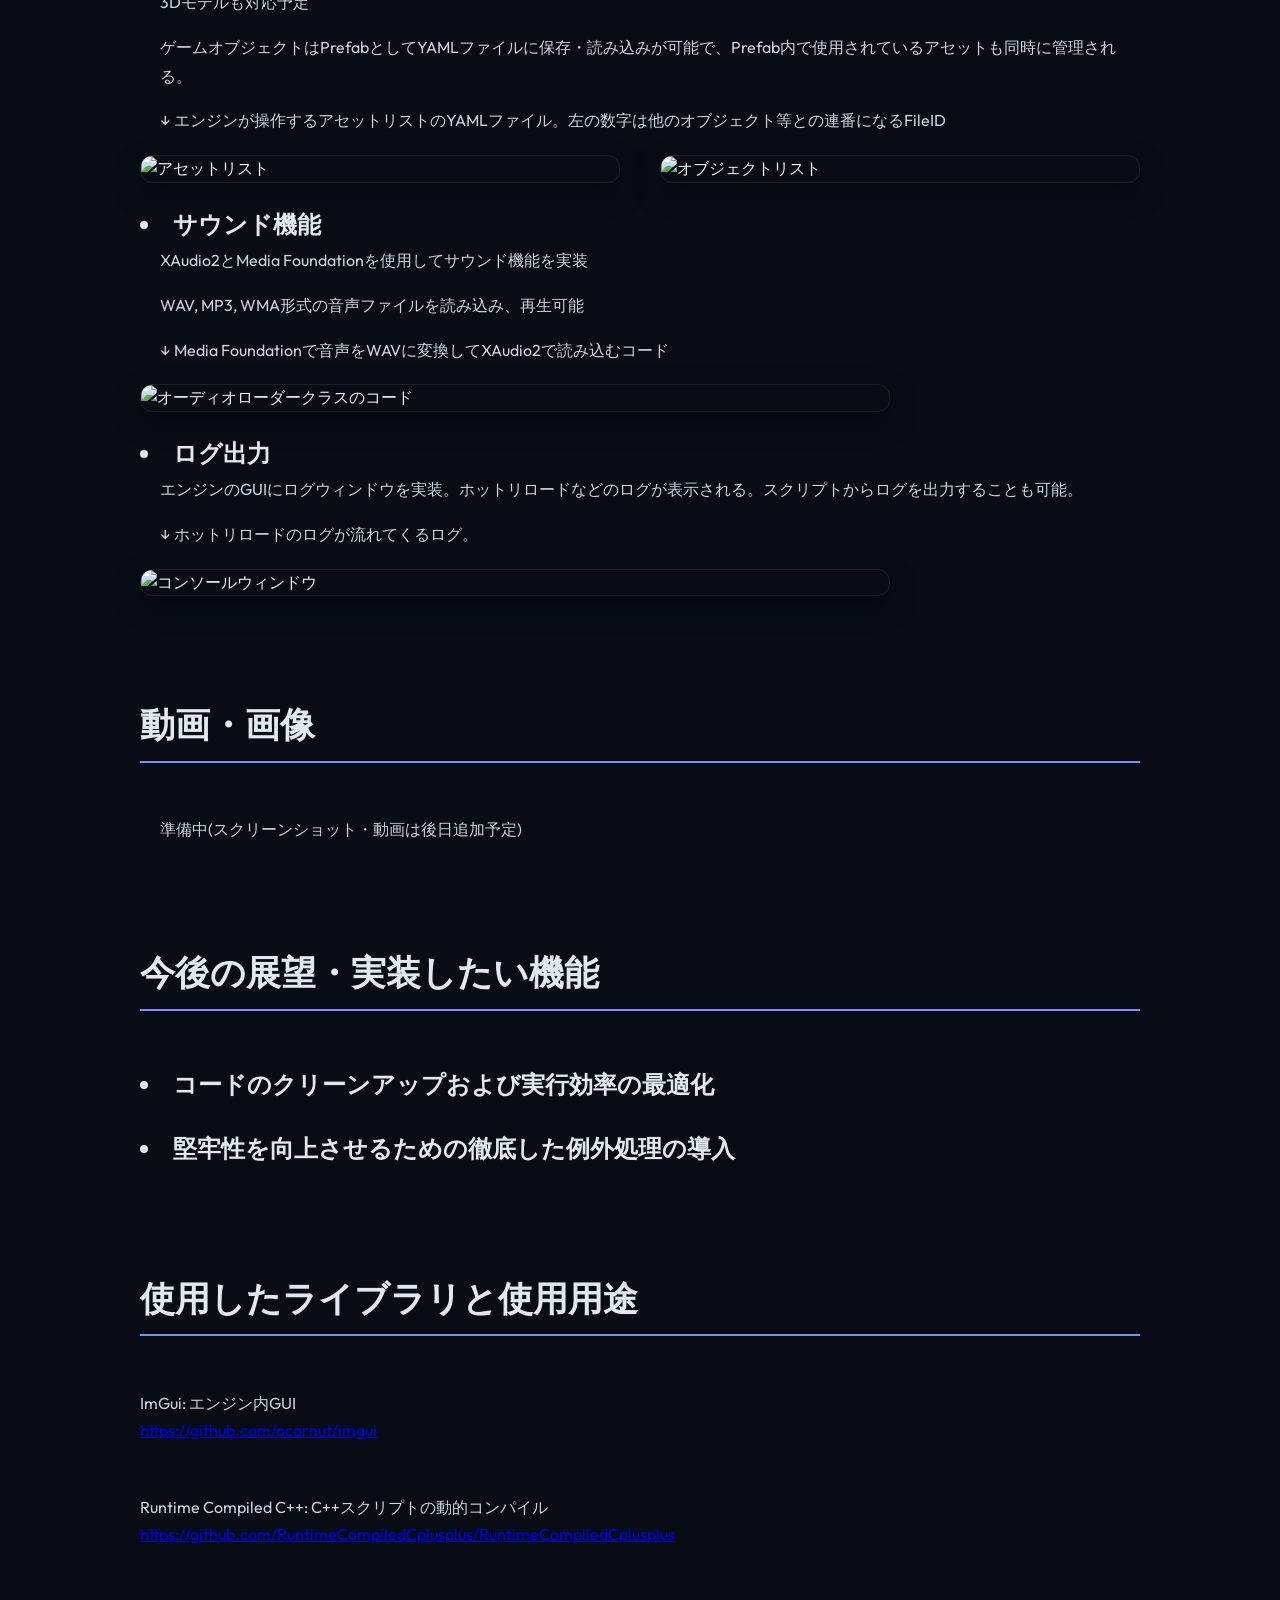
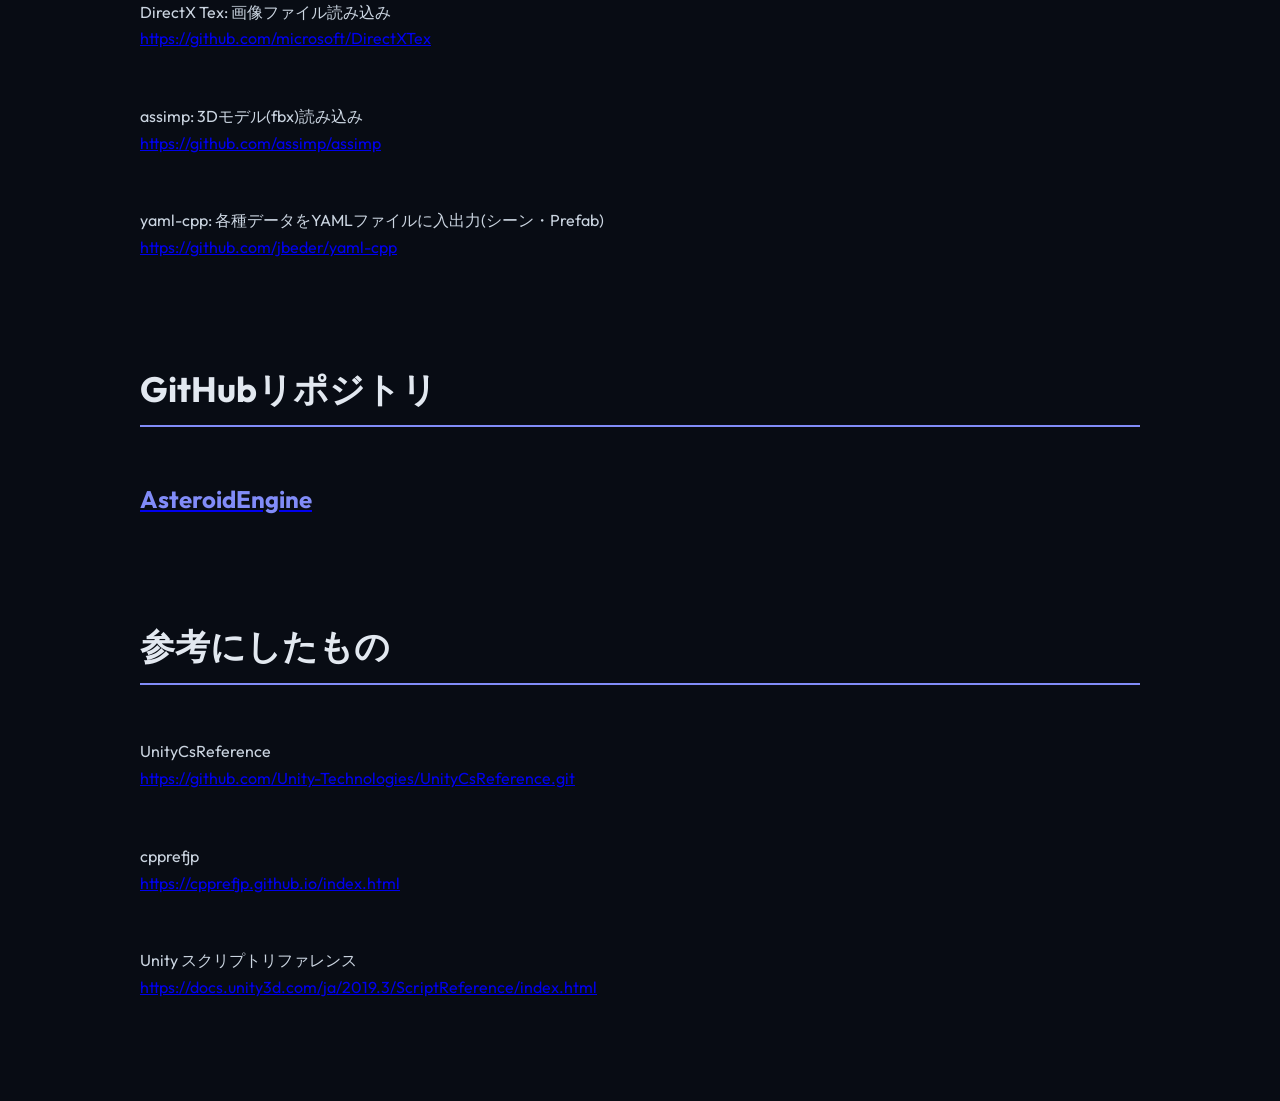
==== commit 66bae74e: "AsteroidEngineページのGitHubリンク修正とmedia見出しの穴埋め OtokawaEngineからのコピー下書きに残っていた誤リンク(OtokawaEngineのリポジトリ・GIFパ" ====
--- a/projects/AsteroidEngine/AsteroidEngine.html
+++ b/projects/AsteroidEngine/AsteroidEngine.html
@@ -142,6 +142,12 @@
         <img src="assets/ConsoleWindow.png" alt="コンソールウィンドウ">
     </div>
     <div class="content">
+        <h2 id="media">動画・画像</h2>
+        <div class="auto-p">
+            準備中(スクリーンショット・動画は後日追加予定)
+        </div>
+    </div>
+    <div class="content">
         <h2 id="future">今後の展望・実装したい機能</h2>
         <li>コードのクリーンアップおよび実行効率の最適化</li>
         <li>堅牢性を向上させるための徹底した例外処理の導入</li>
@@ -177,8 +183,8 @@
     </div>
     <div class="content">
         <h2 id="github">GitHubリポジトリ</h2>
-        <a href="https://github.com/YuukiOtokawa/Engine">
-            <div class="repoLink">OtokawaEngine</div>
+        <a href="https://github.com/YuukiOtokawa/DirectX12">
+            <div class="repoLink">AsteroidEngine</div>
         </a>
     </div>
     <div class="content">
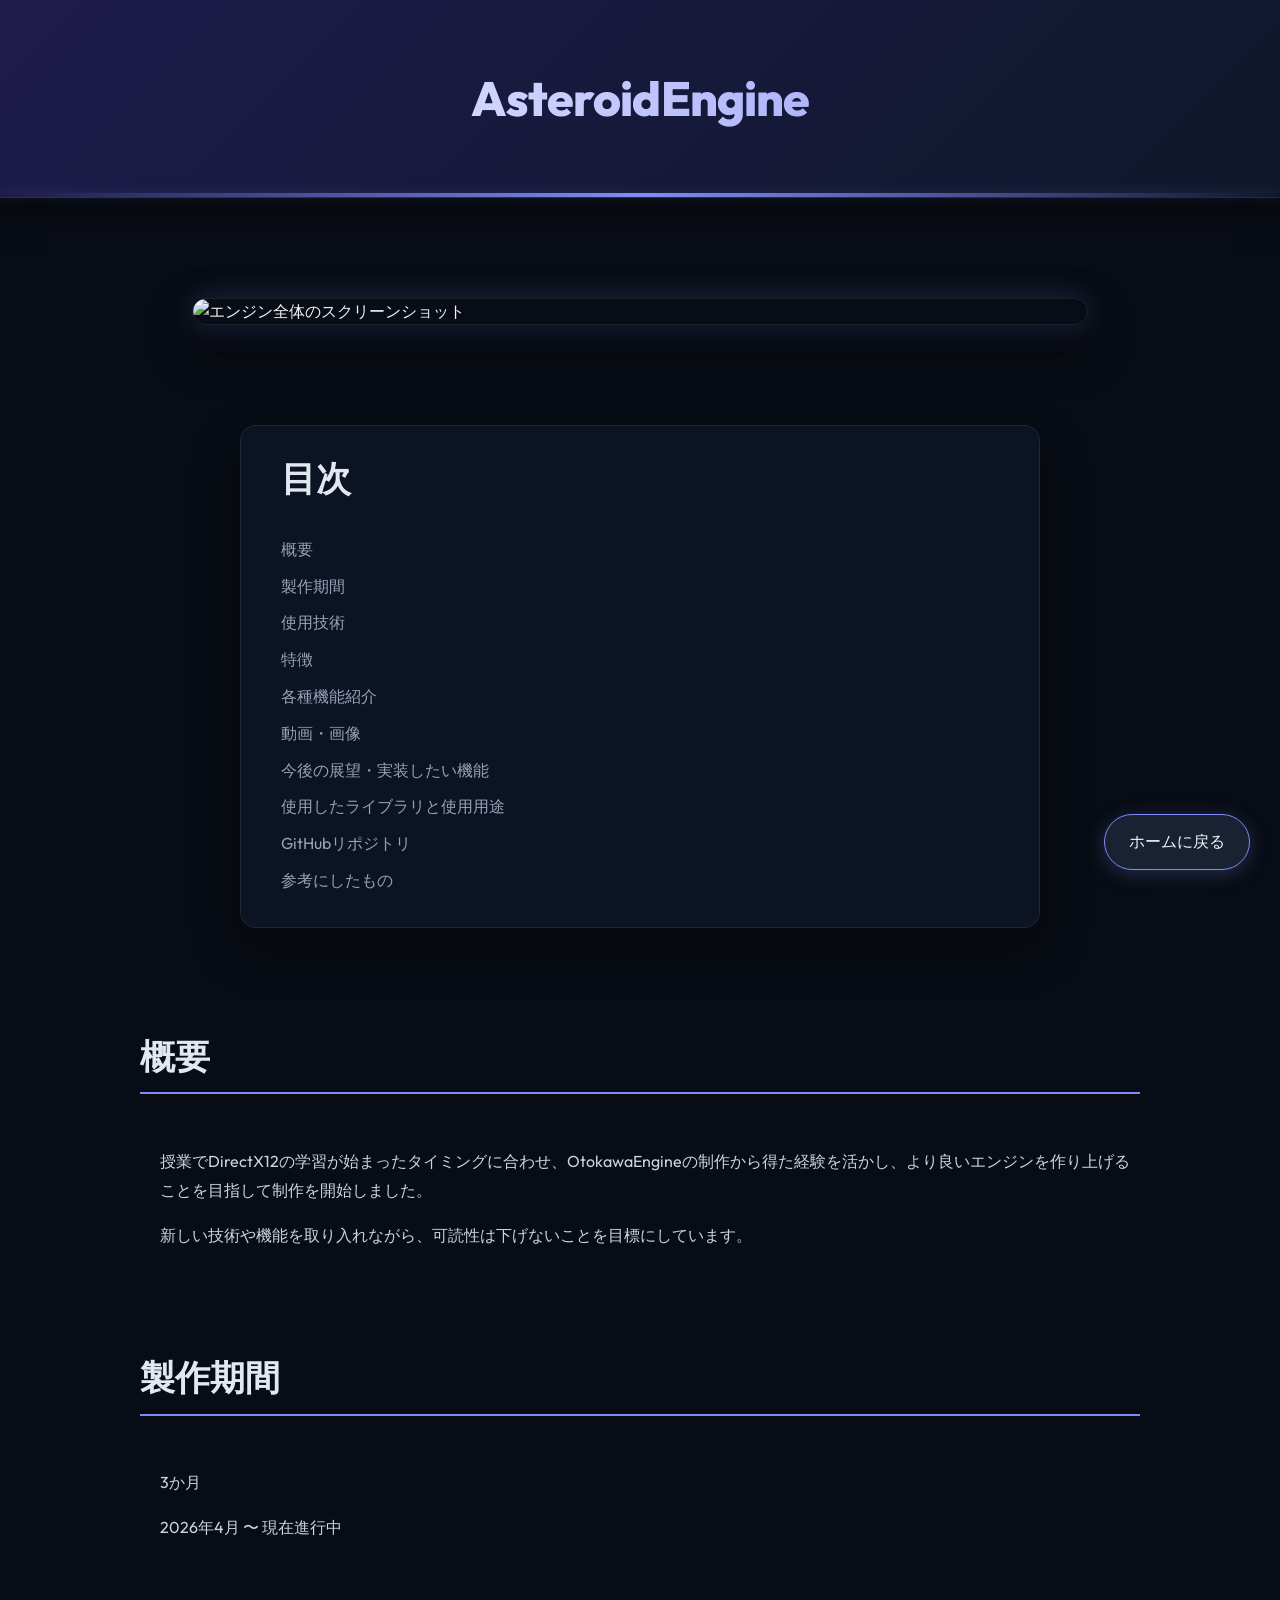
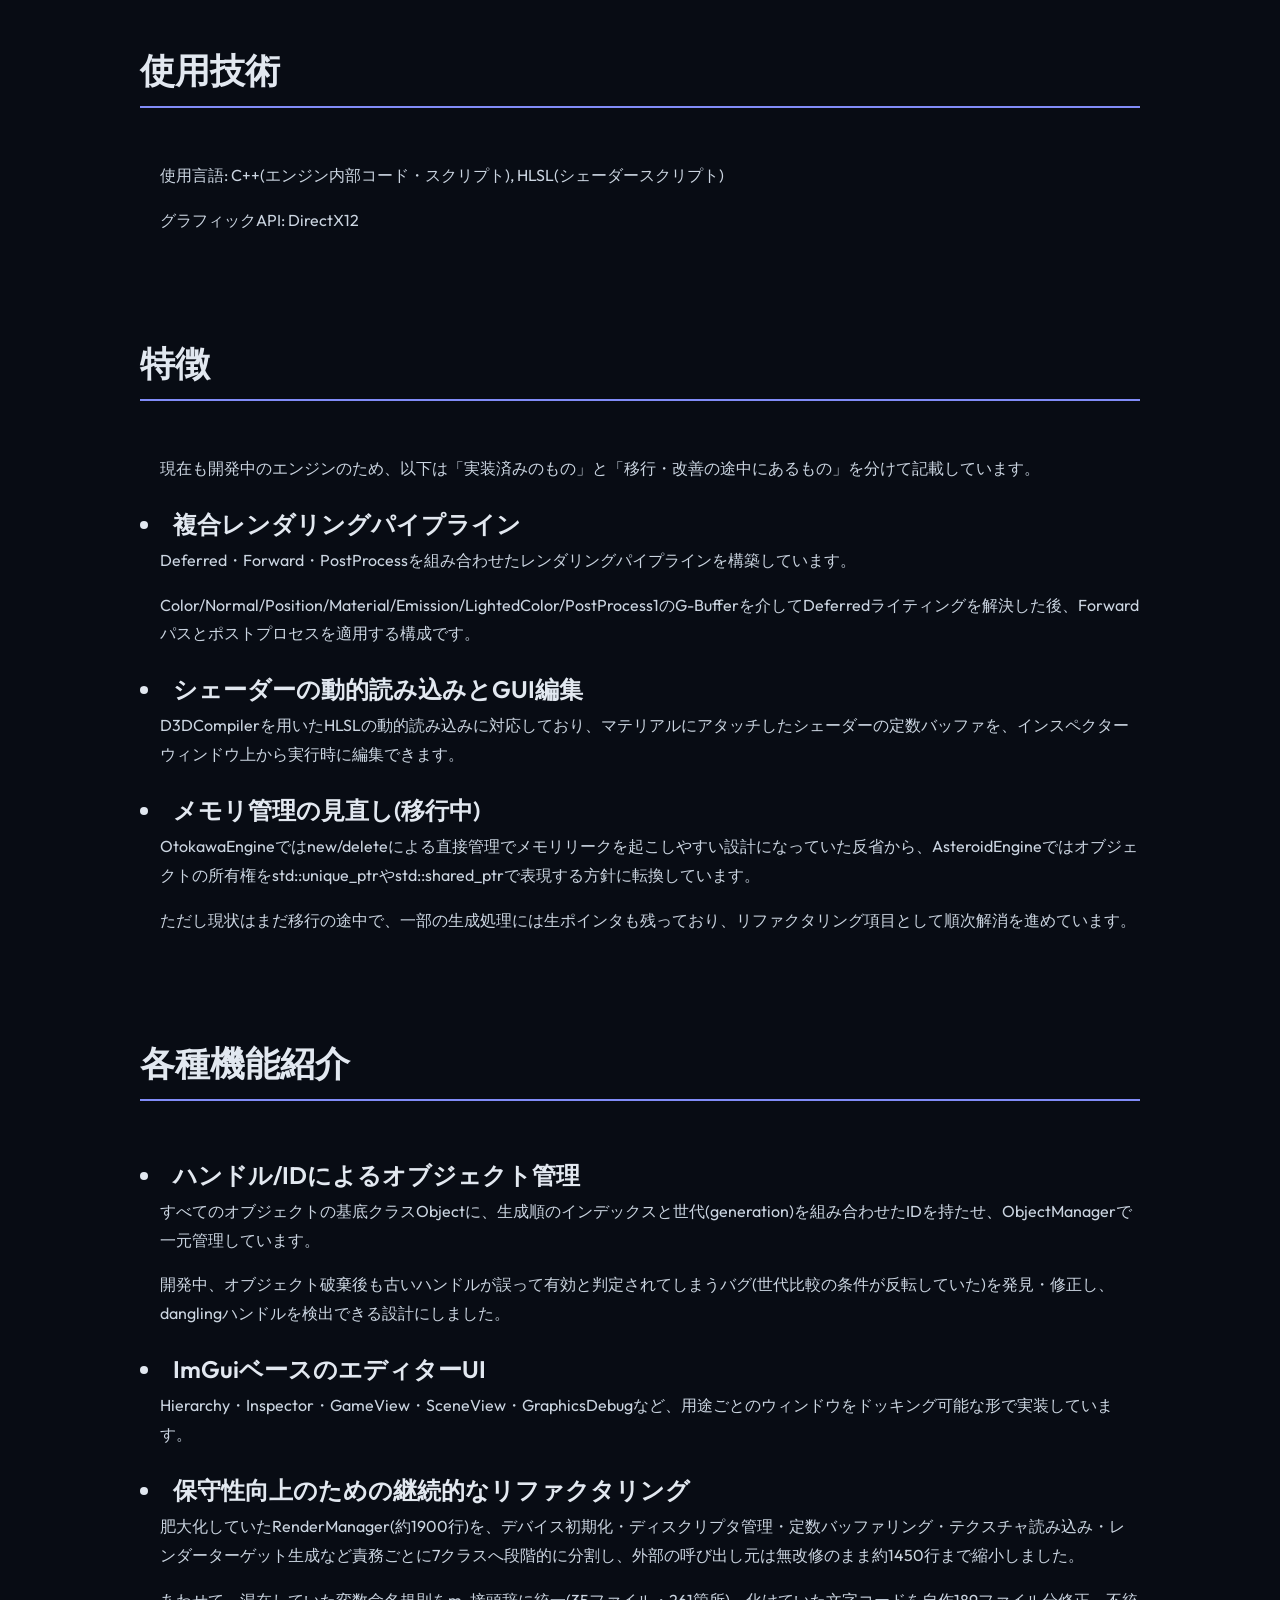
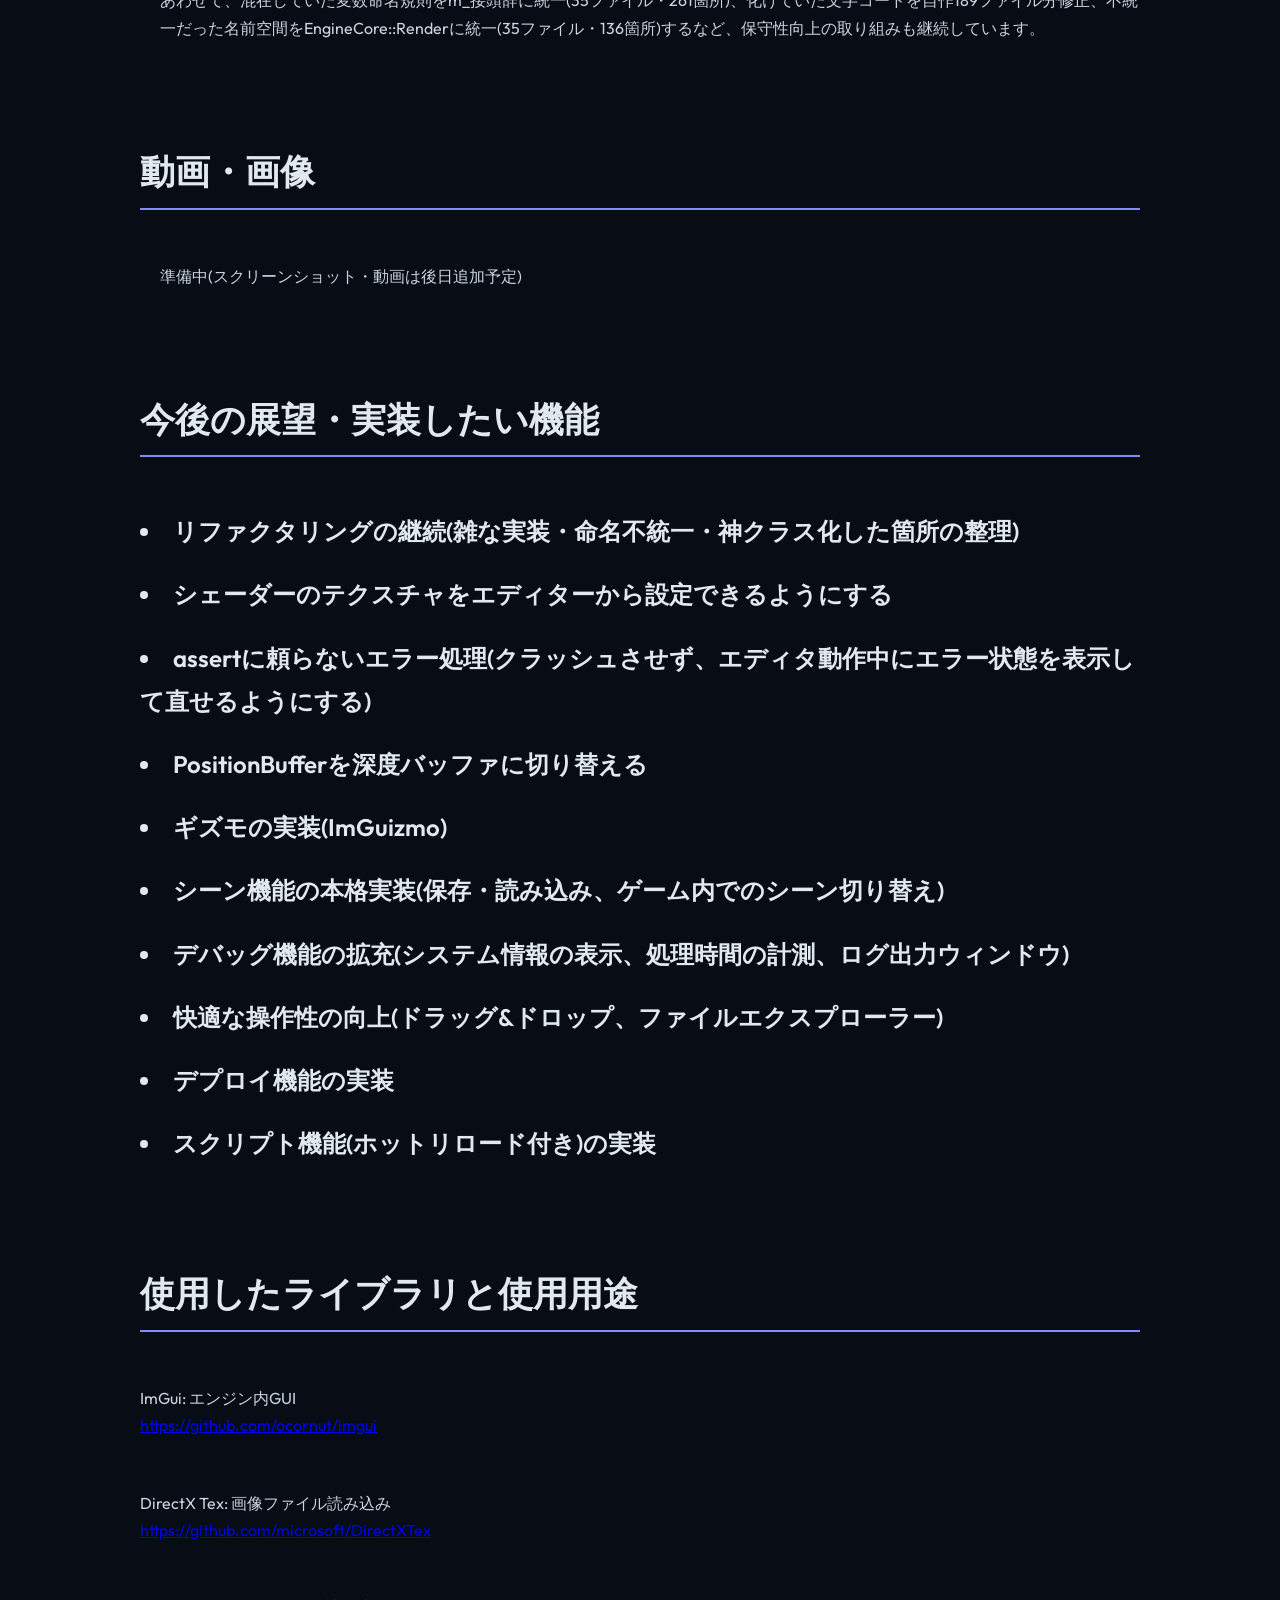
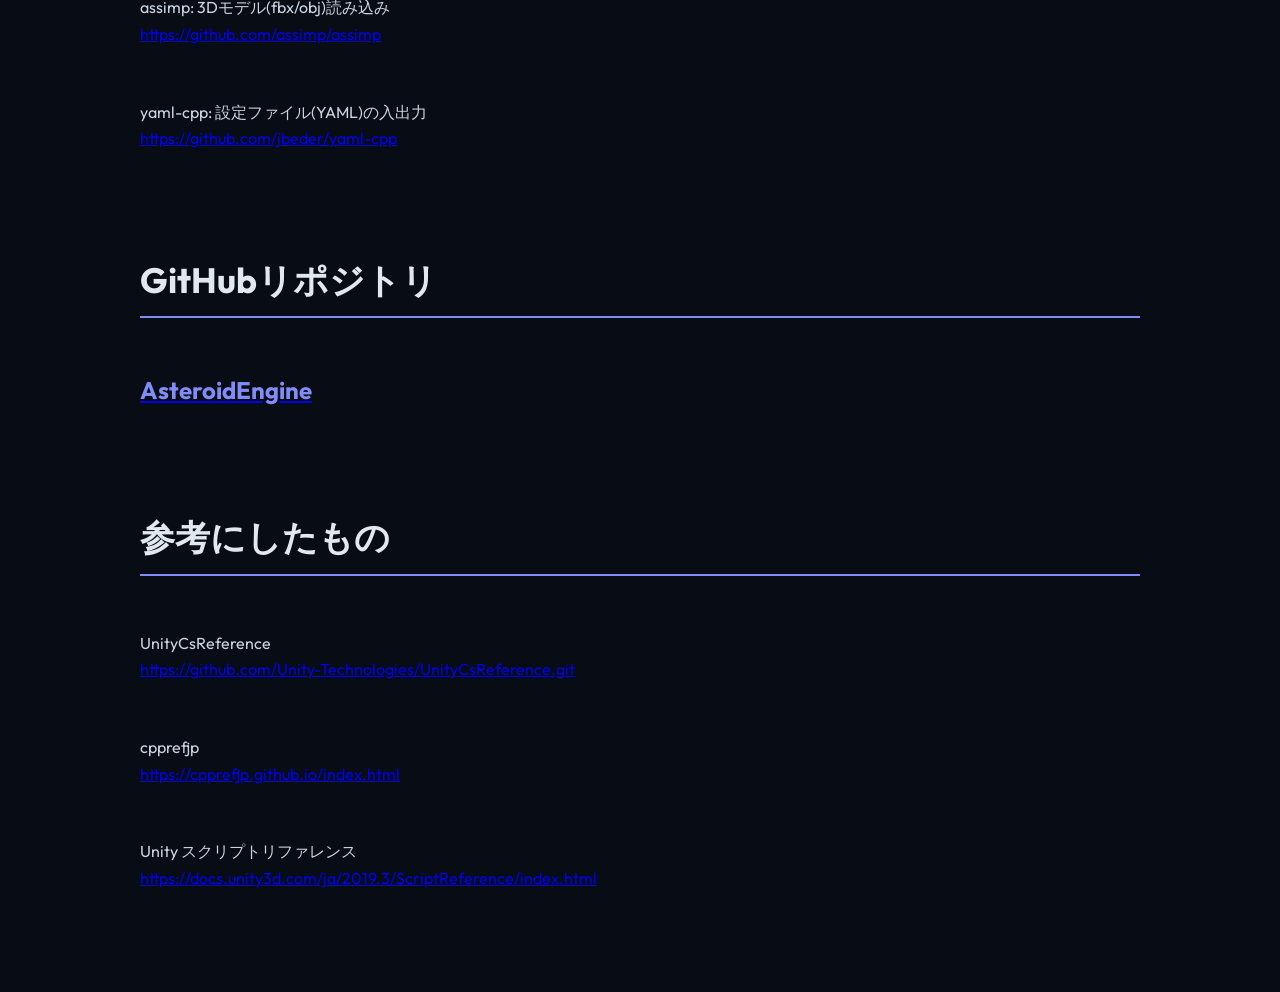
==== commit 8873a039: "AsteroidEngineページの特徴・機能紹介・展望・使用ライブラリを実態に合わせて書き直し OtokawaEngineからのコピペで実装済みとして書かれていた項目(シーン保存/Prefab、サウ" ====
--- a/projects/AsteroidEngine/AsteroidEngine.html
+++ b/projects/AsteroidEngine/AsteroidEngine.html
@@ -76,70 +76,44 @@
     </div>
     <div class="content">
         <h2 id="features">特徴</h2>
-        <li>シェーダースクリプト</li>
         <div class="auto-p">
-            MeshRendererにアタッチされたマテリアルに、インスペクターウィンドウからシェーダーを設定することで、その時点でのシェーダーコードをコンパイルし、マテリアルに反映させることができます。
+            現在も開発中のエンジンのため、以下は「実装済みのもの」と「移行・改善の途中にあるもの」を分けて記載しています。
+        </div>
+        <li>複合レンダリングパイプライン</li>
+        <div class="auto-p">
+            Deferred・Forward・PostProcessを組み合わせたレンダリングパイプラインを構築しています。
 
-            また、定数バッファもシェーダーコード内で定義し、コメントでパラメータの形式を定義することで、インスペクターウィンドウ上でパラメータを編集することが可能です。
+            Color/Normal/Position/Material/Emission/LightedColor/PostProcess1のG-Bufferを介してDeferredライティングを解決した後、Forwardパスとポストプロセスを適用する構成です。
         </div>
-        <li>メモリ管理の厳密化</li>
+        <li>シェーダーの動的読み込みとGUI編集</li>
         <div class="auto-p">
-            OtokawaEngineでは、new/deleteを使用してメモリを確保していたため、メモリリークの原因となっていました。
+            D3DCompilerを用いたHLSLの動的読み込みに対応しており、マテリアルにアタッチしたシェーダーの定数バッファを、インスペクターウィンドウ上から実行時に編集できます。
+        </div>
+        <li>メモリ管理の見直し(移行中)</li>
+        <div class="auto-p">
+            OtokawaEngineではnew/deleteによる直接管理でメモリリークを起こしやすい設計になっていた反省から、AsteroidEngineではオブジェクトの所有権をstd::unique_ptrやstd::shared_ptrで表現する方針に転換しています。
 
-            AsteroidEngineでは、std::unique_ptrやstd::shared_ptrを使用してメモリ管理を厳密化し、メモリリークの発生を防止しています。
+            ただし現状はまだ移行の途中で、一部の生成処理には生ポインタも残っており、リファクタリング項目として順次解消を進めています。
         </div>
     </div>
     <div class="content">
         <h2 id="functions">各種機能紹介</h2>
-        <li>クラス設計</li>
+        <li>ハンドル/IDによるオブジェクト管理</li>
         <div class="auto-p">
-            Unityの設計思想に倣い、一元管理用の統合基底クラス「EngineMetaFile」を構築しました。
+            すべてのオブジェクトの基底クラスObjectに、生成順のインデックスと世代(generation)を組み合わせたIDを持たせ、ObjectManagerで一元管理しています。
 
-            ゲームオブジェクト、各種コンポーネント、マテリアルなど、エンジンが扱うすべての主要なクラスはこの基底クラスを継承しており、ポリモーフィズムを用いた効率的なオブジェクト管理を実現しています。
+            開発中、オブジェクト破棄後も古いハンドルが誤って有効と判定されてしまうバグ(世代比較の条件が反転していた)を発見・修正し、danglingハンドルを検出できる設計にしました。
+        </div>
+        <li>ImGuiベースのエディターUI</li>
+        <div class="auto-p">
+            Hierarchy・Inspector・GameView・SceneView・GraphicsDebugなど、用途ごとのウィンドウをドッキング可能な形で実装しています。
+        </div>
+        <li>保守性向上のための継続的なリファクタリング</li>
+        <div class="auto-p">
+            肥大化していたRenderManager(約1900行)を、デバイス初期化・ディスクリプタ管理・定数バッファリング・テクスチャ読み込み・レンダーターゲット生成など責務ごとに7クラスへ段階的に分割し、外部の呼び出し元は無改修のまま約1450行まで縮小しました。
 
-            ↓ EngineMetaFileを継承する一部クラスの継承イメージ
+            あわせて、混在していた変数命名規則をm_接頭辞に統一(35ファイル・261箇所)、化けていた文字コードを自作189ファイル分修正、不統一だった名前空間をEngineCore::Renderに統一(35ファイル・136箇所)するなど、保守性向上の取り組みも継続しています。
         </div>
-        <img src="assets/ClassDiagram.png" alt="クラス図">
-        <li>オブジェクト管理</li>
-        <div class="auto-p">
-            エンジン内部にゲームオブジェクト、コンポーネント、マテリアル等のオブジェクトを一元管理するマネージャークラスを作成し、必要に応じてオブジェクトを生成・削除できるようにした。
-
-            EngineMetaFileクラスには一意のfileIDを持たせ、YAMLファイルに読み書きする際にはこの値でオブジェクトを識別する。
-
-            また、クラスごとに決まったclassIDを持たせ、YAMLファイルからオブジェクトを復元する際に使用する。
-        </div>
-        <img src="assets/ClassIDAndFileID.png" alt="クラスIDとファイルIDが定義されたコード">
-        <li>アセット管理</li>
-        <div class="auto-p">
-            テクスチャ、シェーダーはゲームオブジェクトと同様に一元管理し、読み込みの重複を防止
-
-            3Dモデルも対応予定
-
-            ゲームオブジェクトはPrefabとしてYAMLファイルに保存・読み込みが可能で、Prefab内で使用されているアセットも同時に管理される。
-
-            ↓ エンジンが操作するアセットリストのYAMLファイル。左の数字は他のオブジェクト等との連番になるFileID
-        </div>
-        <div class="image-row">
-            <img src="assets/AssetList.png" alt="アセットリスト">
-            <img src="assets/ObjectList.png" alt="オブジェクトリスト">
-        </div>
-
-        <li>サウンド機能</li>
-        <div class="auto-p">
-            XAudio2とMedia Foundationを使用してサウンド機能を実装
-
-            WAV, MP3, WMA形式の音声ファイルを読み込み、再生可能
-
-            ↓ Media Foundationで音声をWAVに変換してXAudio2で読み込むコード
-        </div>
-        <img src="assets/AudioLoader.png" alt="オーディオローダークラスのコード">
-        <li>ログ出力</li>
-        <div class="auto-p">
-            エンジンのGUIにログウィンドウを実装。ホットリロードなどのログが表示される。スクリプトからログを出力することも可能。
-
-            ↓ ホットリロードのログが流れてくるログ。
-        </div>
-        <img src="assets/ConsoleWindow.png" alt="コンソールウィンドウ">
     </div>
     <div class="content">
         <h2 id="media">動画・画像</h2>
@@ -149,8 +123,16 @@
     </div>
     <div class="content">
         <h2 id="future">今後の展望・実装したい機能</h2>
-        <li>コードのクリーンアップおよび実行効率の最適化</li>
-        <li>堅牢性を向上させるための徹底した例外処理の導入</li>
+        <li>リファクタリングの継続(雑な実装・命名不統一・神クラス化した箇所の整理)</li>
+        <li>シェーダーのテクスチャをエディターから設定できるようにする</li>
+        <li>assertに頼らないエラー処理(クラッシュさせず、エディタ動作中にエラー状態を表示して直せるようにする)</li>
+        <li>PositionBufferを深度バッファに切り替える</li>
+        <li>ギズモの実装(ImGuizmo)</li>
+        <li>シーン機能の本格実装(保存・読み込み、ゲーム内でのシーン切り替え)</li>
+        <li>デバッグ機能の拡充(システム情報の表示、処理時間の計測、ログ出力ウィンドウ)</li>
+        <li>快適な操作性の向上(ドラッグ&ドロップ、ファイルエクスプローラー)</li>
+        <li>デプロイ機能の実装</li>
+        <li>スクリプト機能(ホットリロード付き)の実装</li>
     </div>
     <div class="content">
         <h2 id="libraries">使用したライブラリと使用用途</h2>
@@ -160,23 +142,17 @@
                 </a></p>
         </div>
         <div class="reference">
-            <p>Runtime Compiled C++: C++スクリプトの動的コンパイル <a
-                    href="https://github.com/RuntimeCompiledCplusplus/RuntimeCompiledCplusplus">
-                    <div class="refLink">https://github.com/RuntimeCompiledCplusplus/RuntimeCompiledCplusplus</div>
-                </a></p>
-        </div>
-        <div class="reference">
             <p>DirectX Tex: 画像ファイル読み込み <a href="https://github.com/microsoft/DirectXTex">
                     <div class="refLink">https://github.com/microsoft/DirectXTex</div>
                 </a></p>
         </div>
         <div class="reference">
-            <p>assimp: 3Dモデル(fbx)読み込み <a href="https://github.com/assimp/assimp">
+            <p>assimp: 3Dモデル(fbx/obj)読み込み <a href="https://github.com/assimp/assimp">
                     <div class="refLink">https://github.com/assimp/assimp</div>
                 </a></p>
         </div>
         <div class="reference">
-            <p>yaml-cpp: 各種データをYAMLファイルに入出力(シーン・Prefab) <a href="https://github.com/jbeder/yaml-cpp">
+            <p>yaml-cpp: 設定ファイル(YAML)の入出力 <a href="https://github.com/jbeder/yaml-cpp">
                     <div class="refLink">https://github.com/jbeder/yaml-cpp</div>
                 </a></p>
         </div>
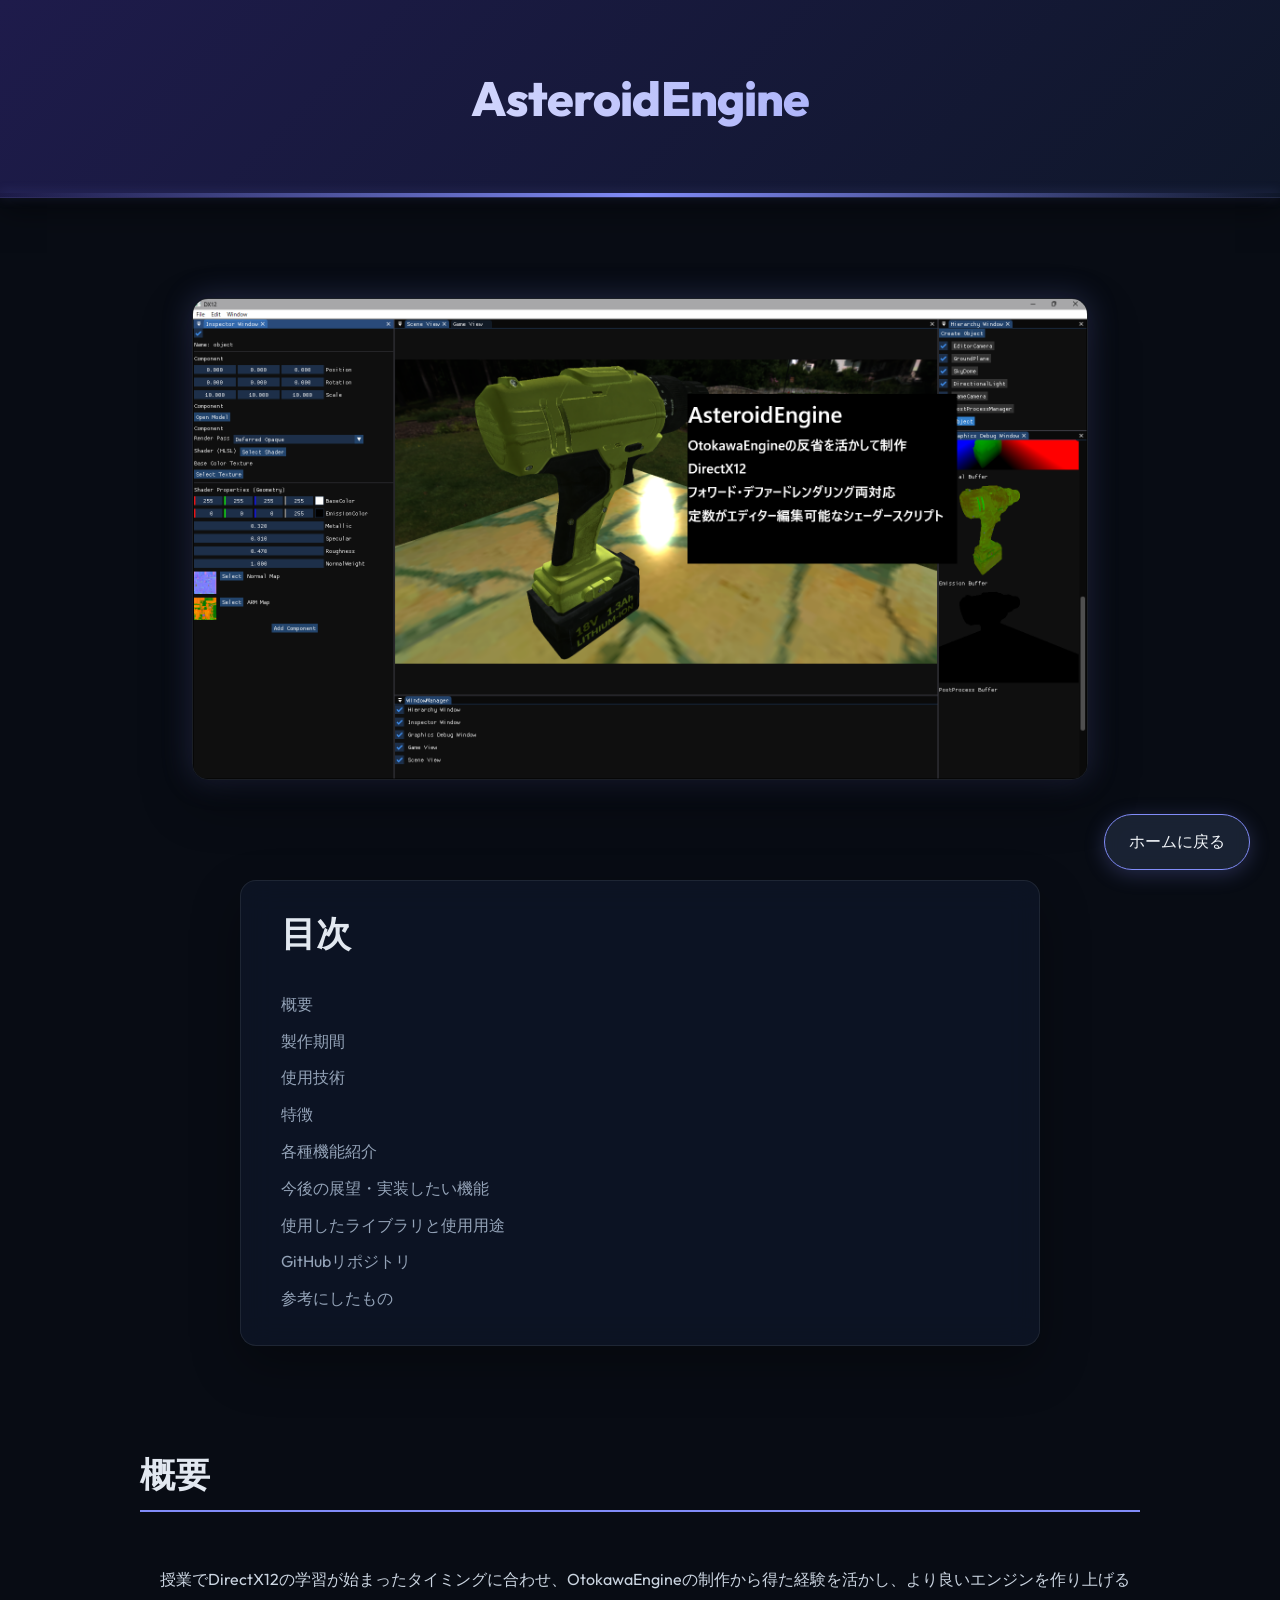
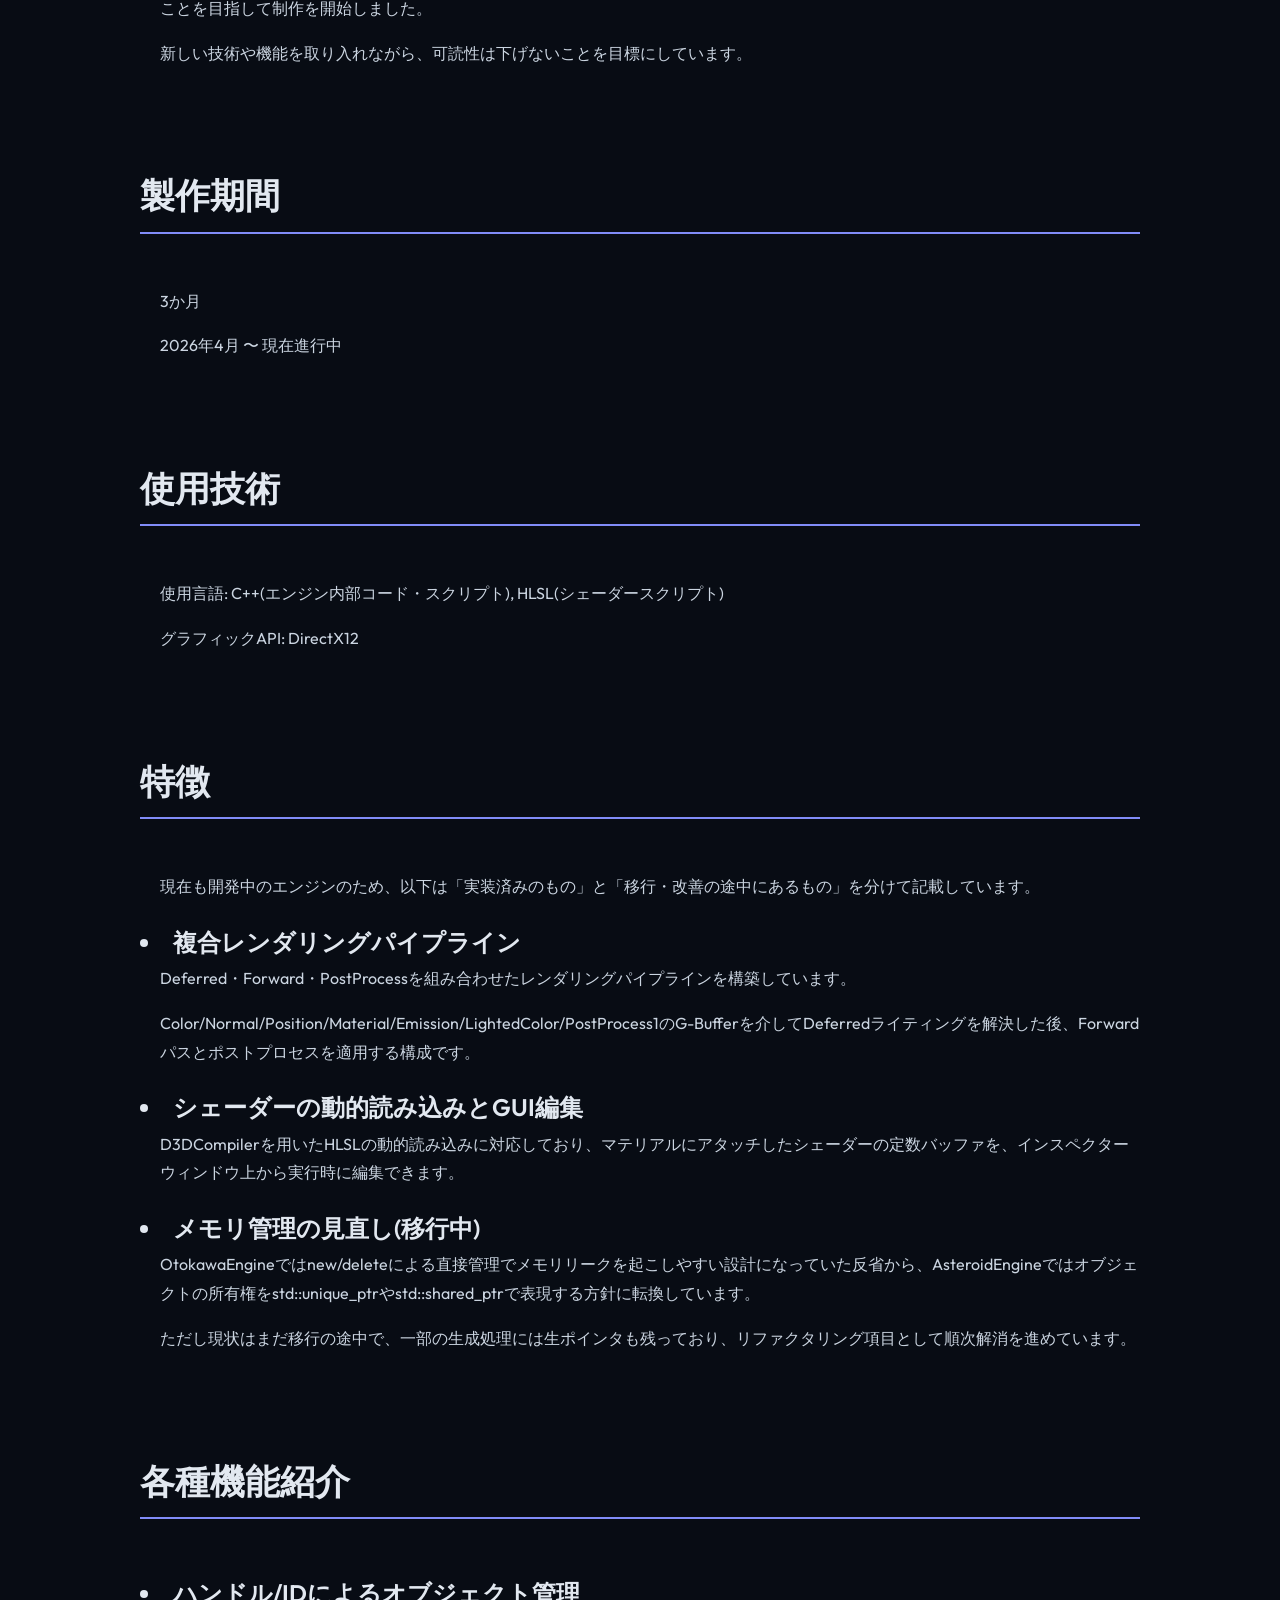
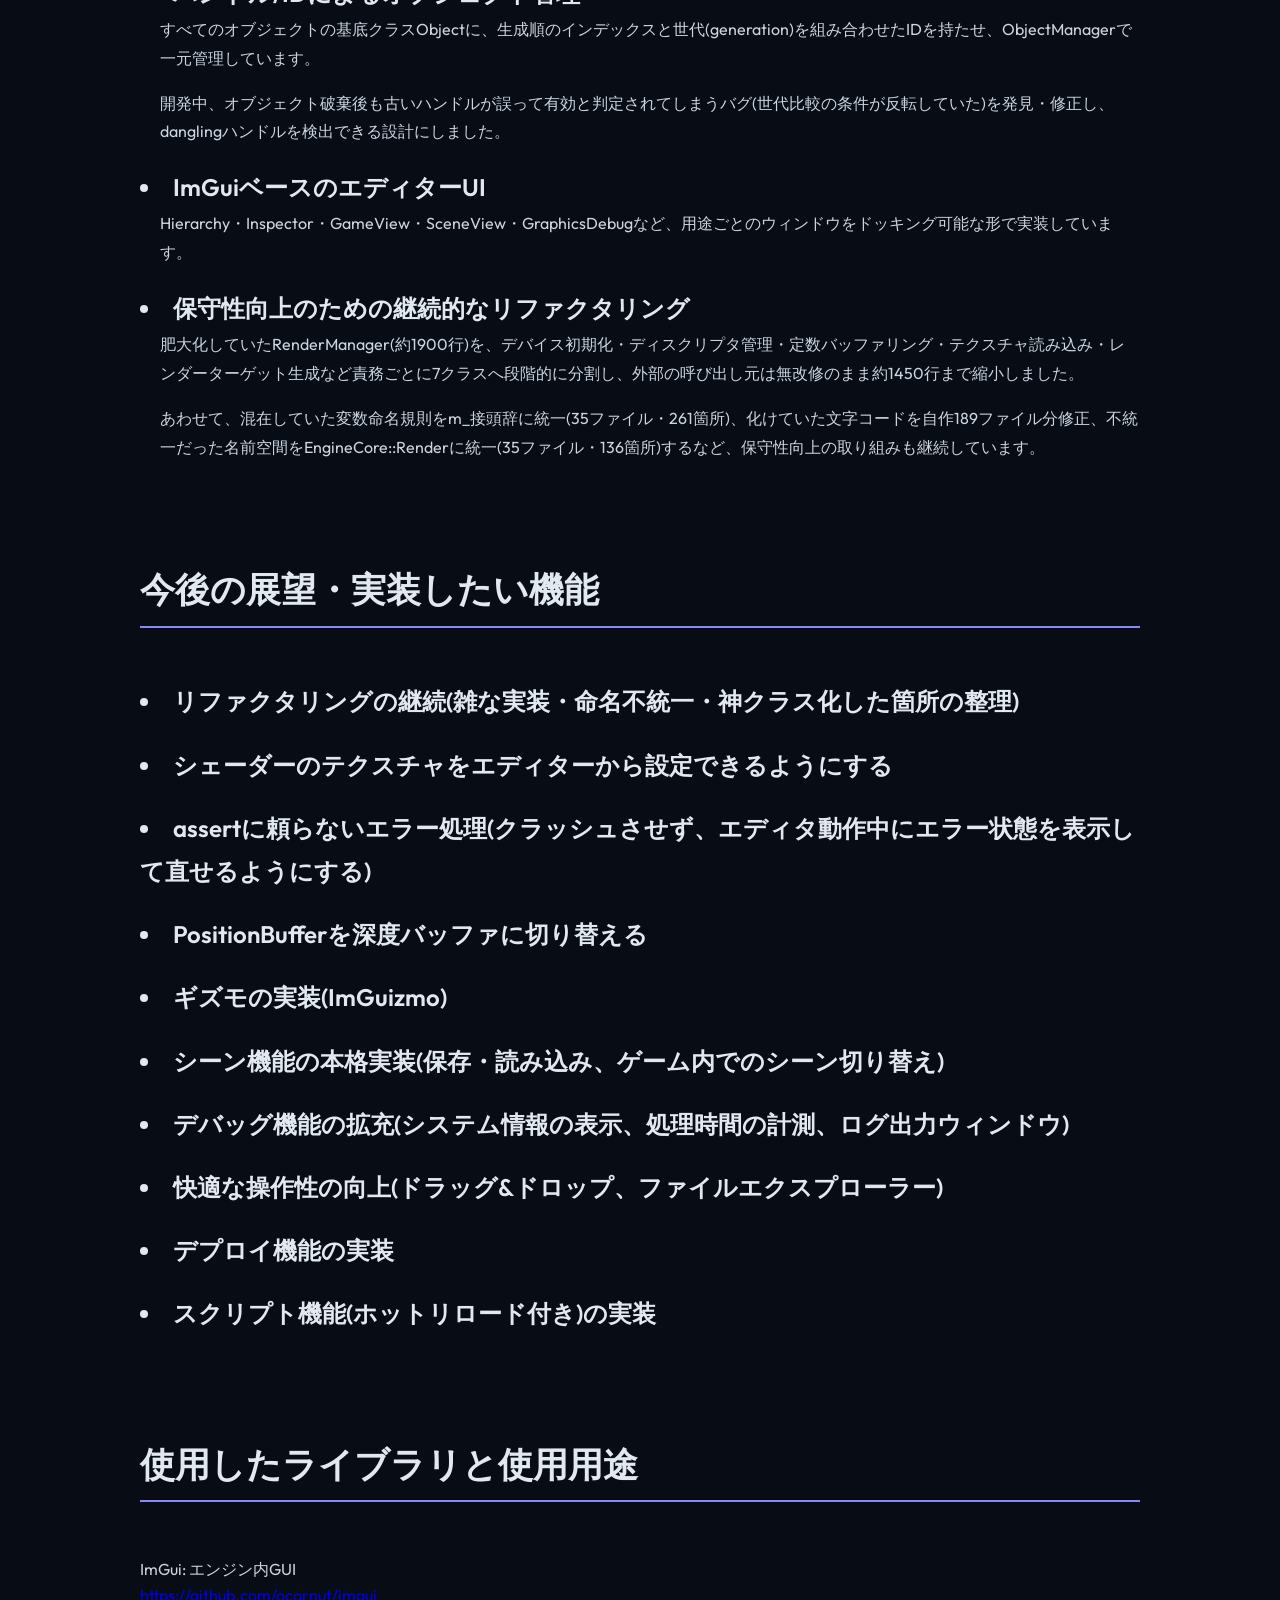
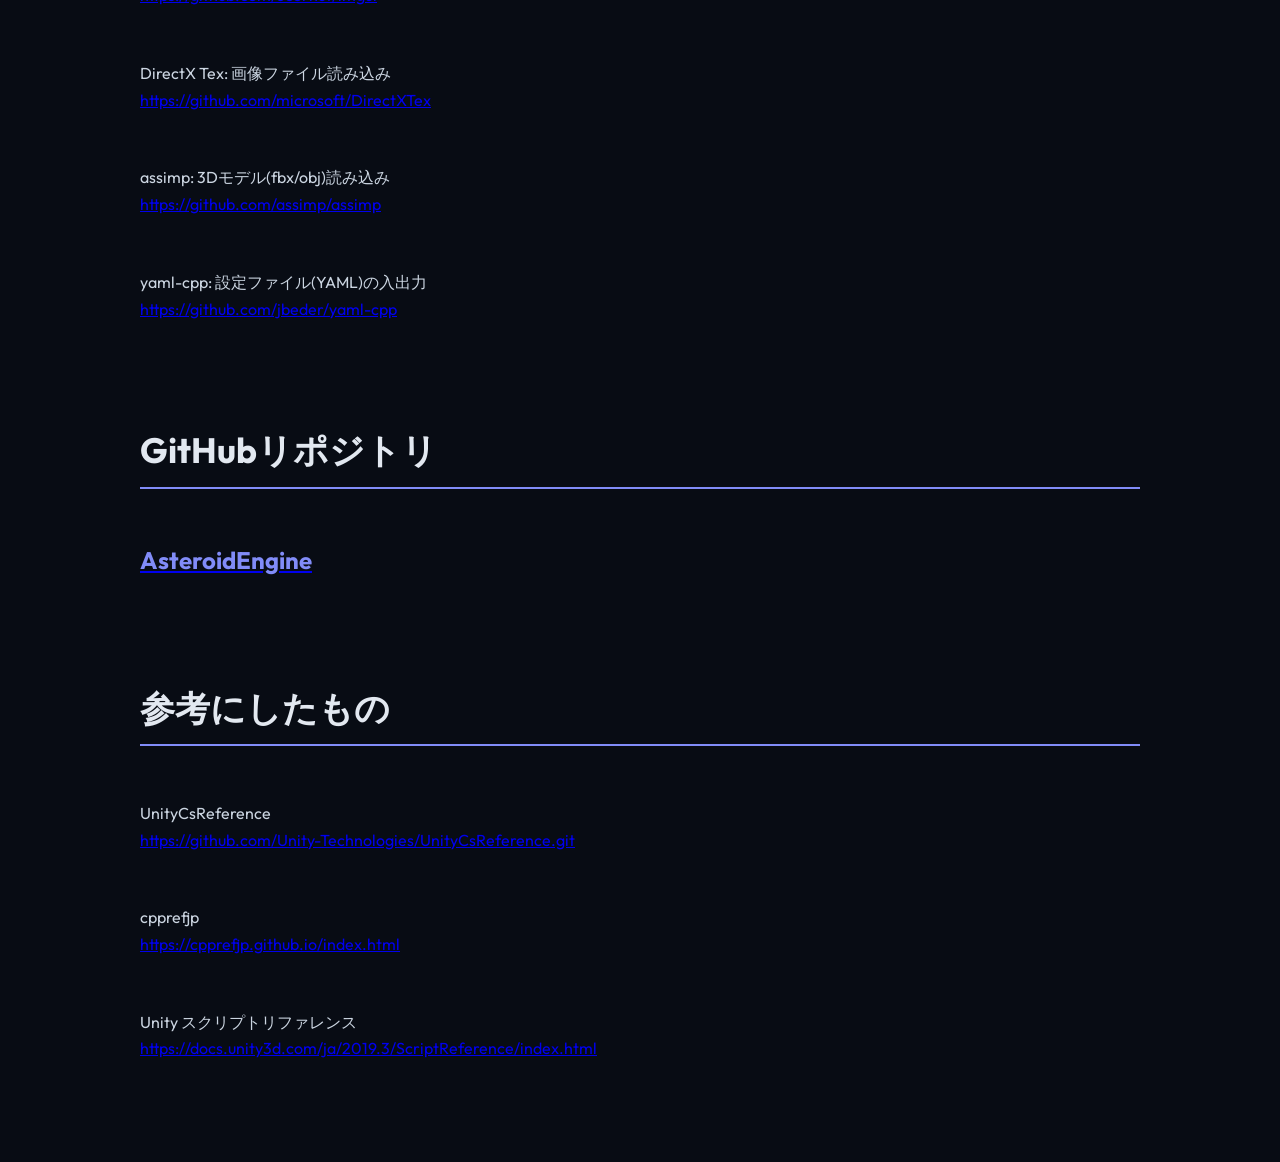
==== commit e0c5671e: "AsteroidEngineのサムネイルを実素材に差し替え、動画・画像セクションを一旦非表示に 実スクリーンショットをprojects/AsteroidEngine/Assets/に配置し、詳細ページ" ====
--- a/projects/AsteroidEngine/AsteroidEngine.html
+++ b/projects/AsteroidEngine/AsteroidEngine.html
@@ -31,7 +31,7 @@
     </header>
 
     <nav class="thumbnail">
-        <img src="assets/Thumbnail.png" alt="エンジン全体のスクリーンショット">
+        <img src="Assets/AsteroidEngine_Thumbnail.png" alt="エンジン全体のスクリーンショット">
     </nav>
 
     <nav class="table-of-contents">
@@ -42,7 +42,7 @@
             <li><a href="#technology">使用技術</a></li>
             <li><a href="#features">特徴</a></li>
             <li><a href="#functions">各種機能紹介</a></li>
-            <li><a href="#media">動画・画像</a></li>
+            <!-- <li><a href="#media">動画・画像</a></li> -->
             <li><a href="#future">今後の展望・実装したい機能</a></li>
             <li><a href="#libraries">使用したライブラリと使用用途</a></li>
             <li><a href="#github">GitHubリポジトリ</a></li>
@@ -115,12 +115,14 @@
             あわせて、混在していた変数命名規則をm_接頭辞に統一(35ファイル・261箇所)、化けていた文字コードを自作189ファイル分修正、不統一だった名前空間をEngineCore::Renderに統一(35ファイル・136箇所)するなど、保守性向上の取り組みも継続しています。
         </div>
     </div>
+    <!--
     <div class="content">
         <h2 id="media">動画・画像</h2>
         <div class="auto-p">
             準備中(スクリーンショット・動画は後日追加予定)
         </div>
     </div>
+    -->
     <div class="content">
         <h2 id="future">今後の展望・実装したい機能</h2>
         <li>リファクタリングの継続(雑な実装・命名不統一・神クラス化した箇所の整理)</li>
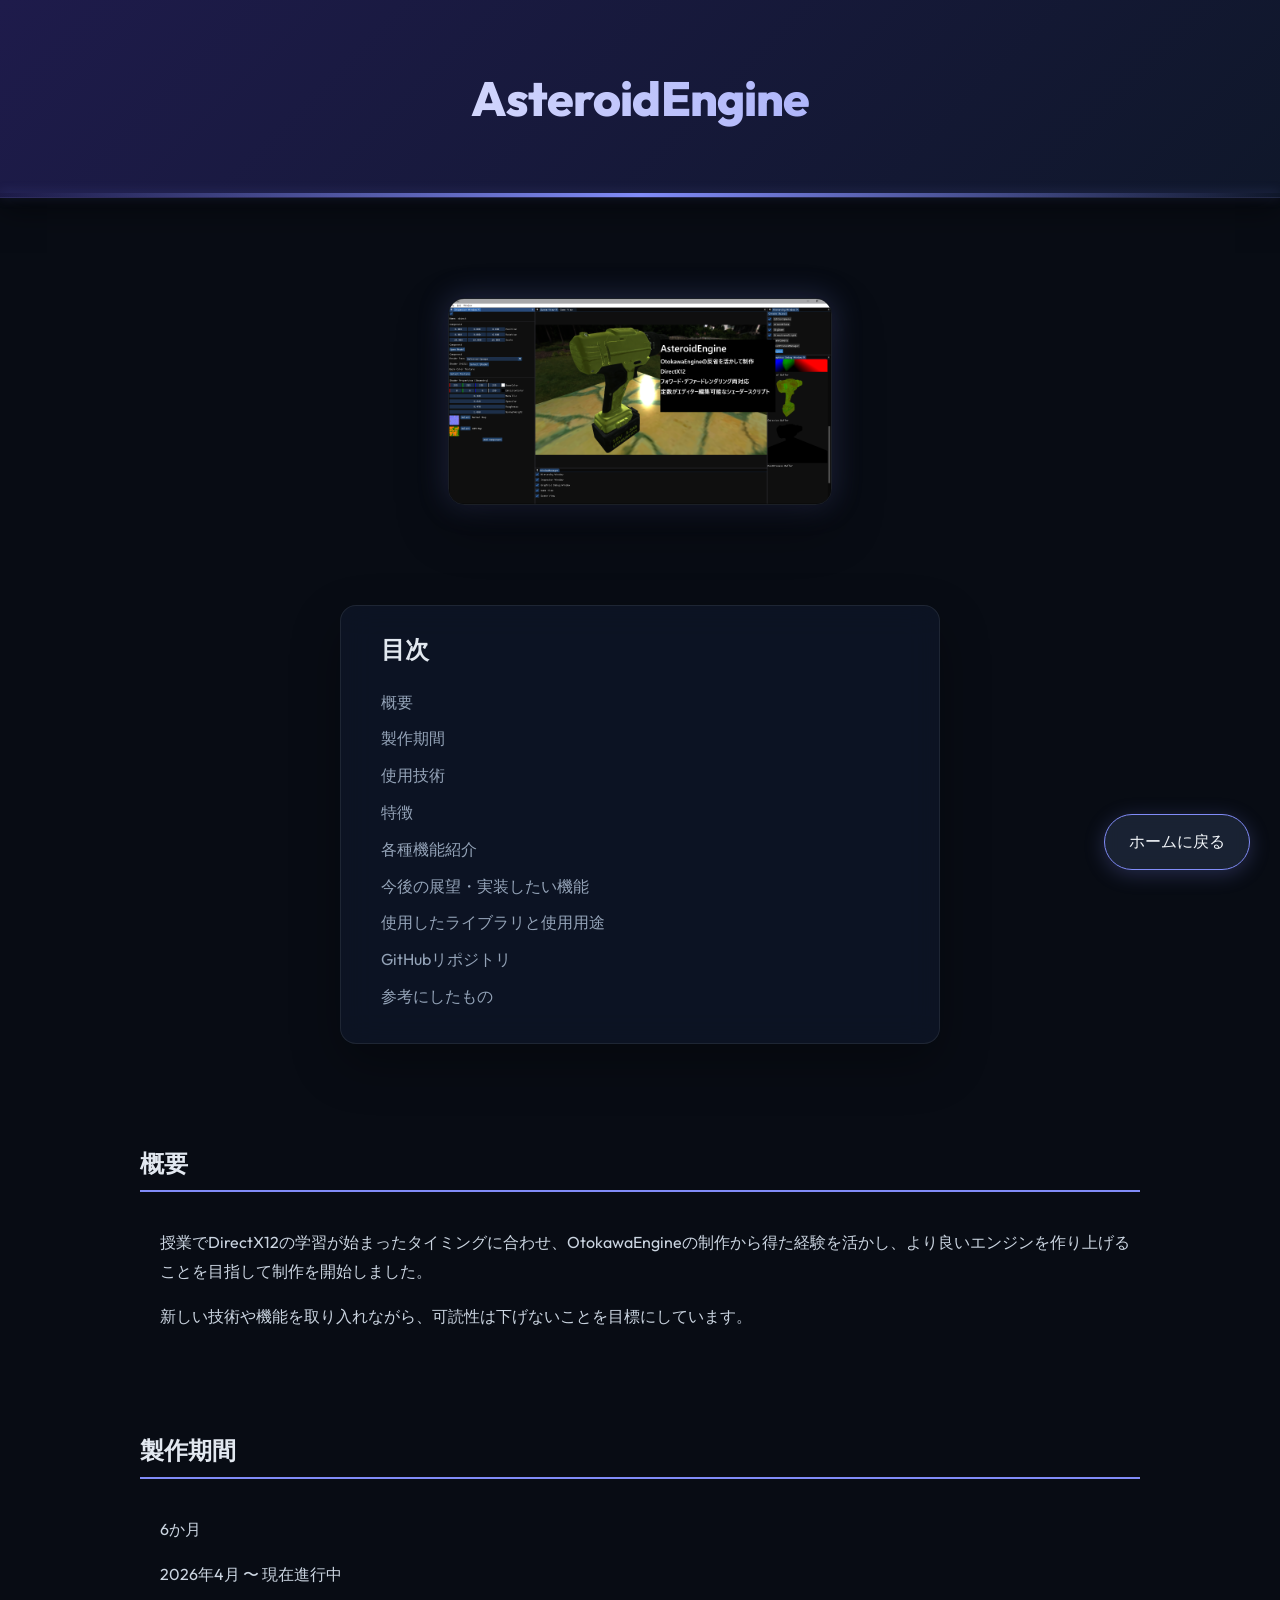
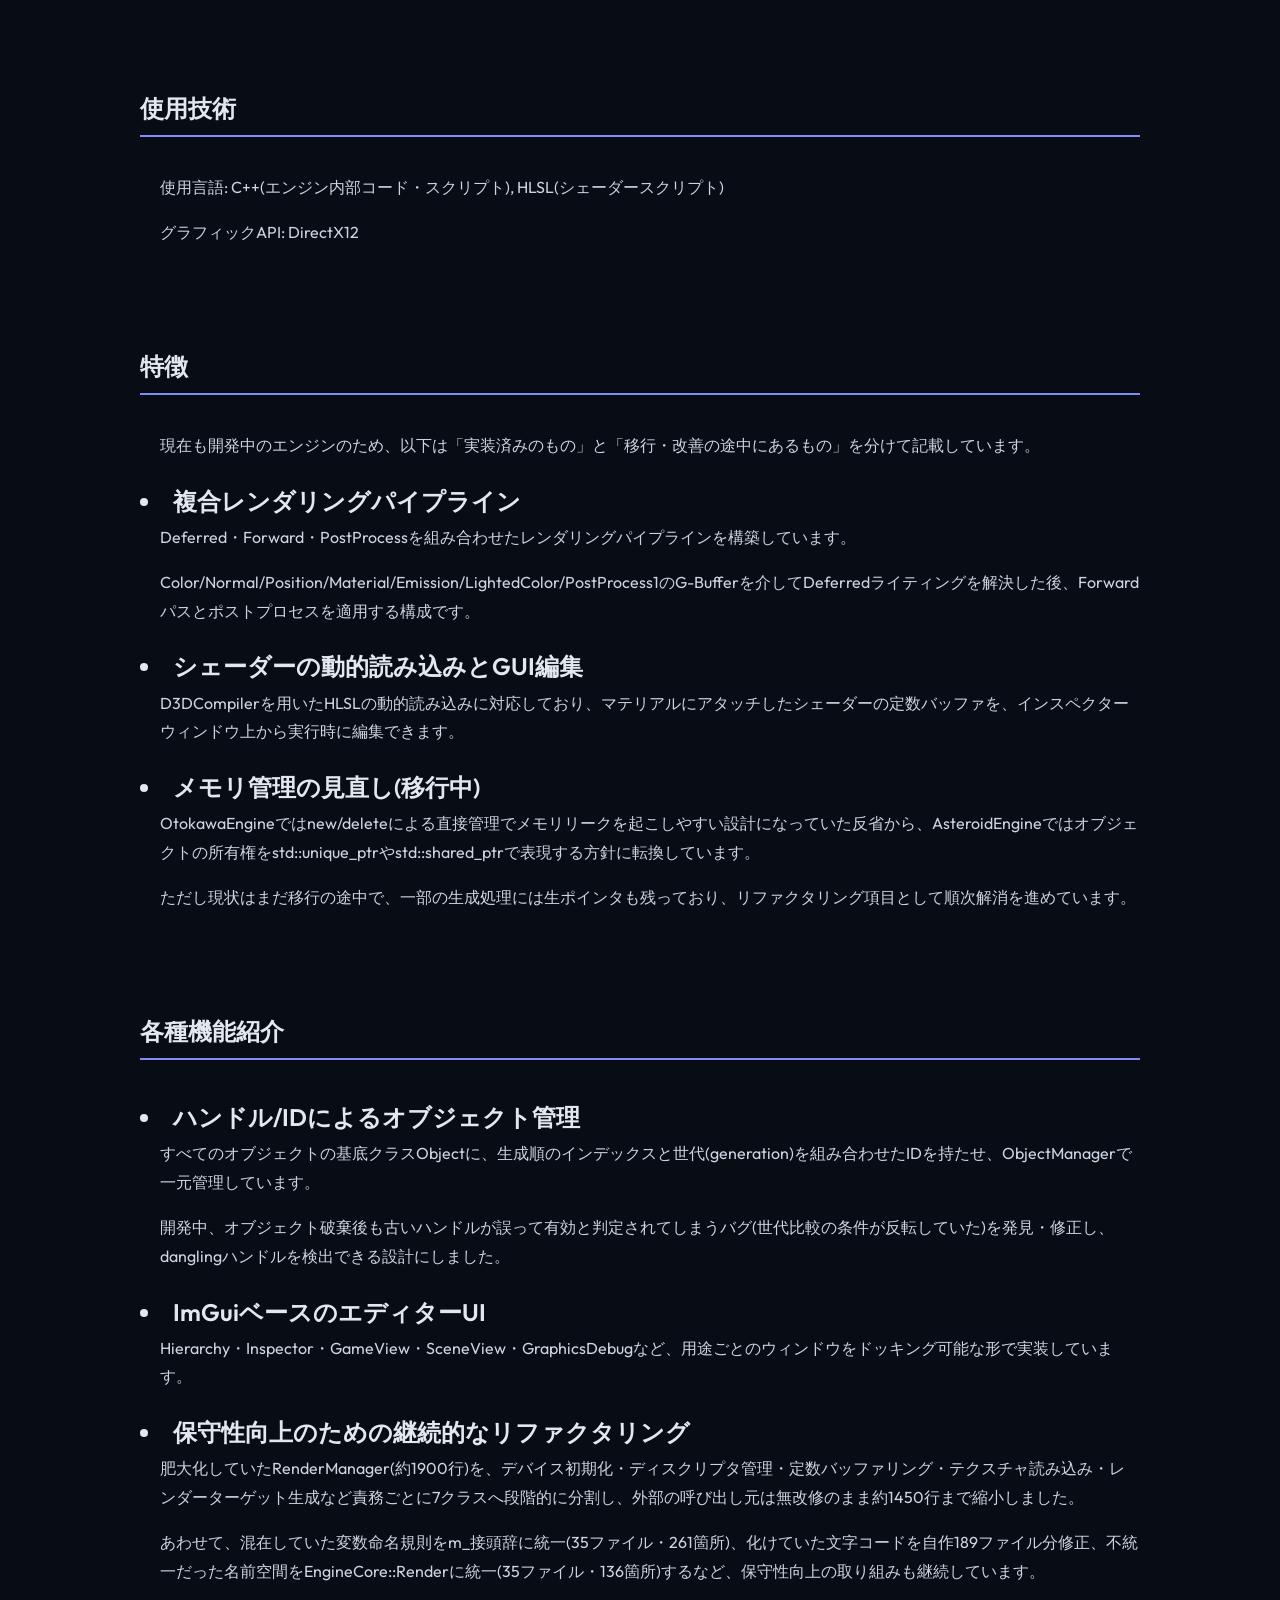
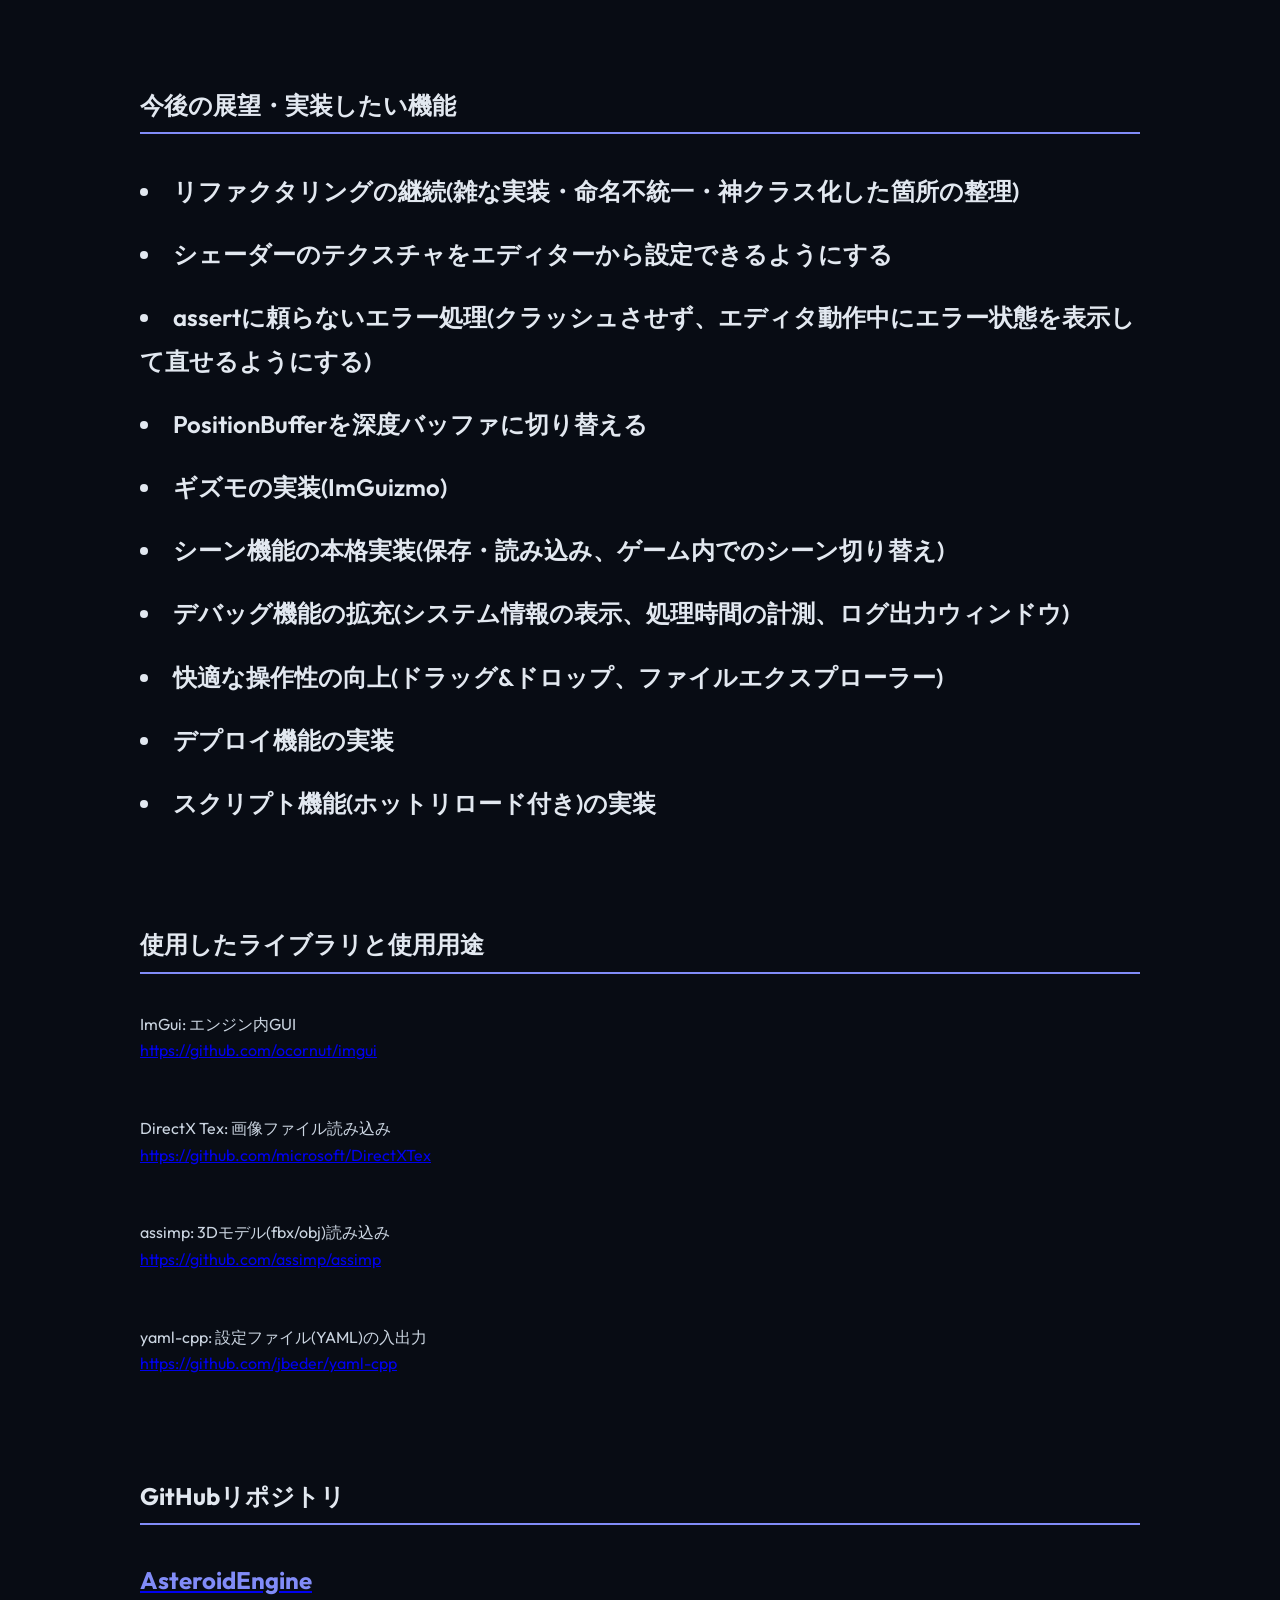
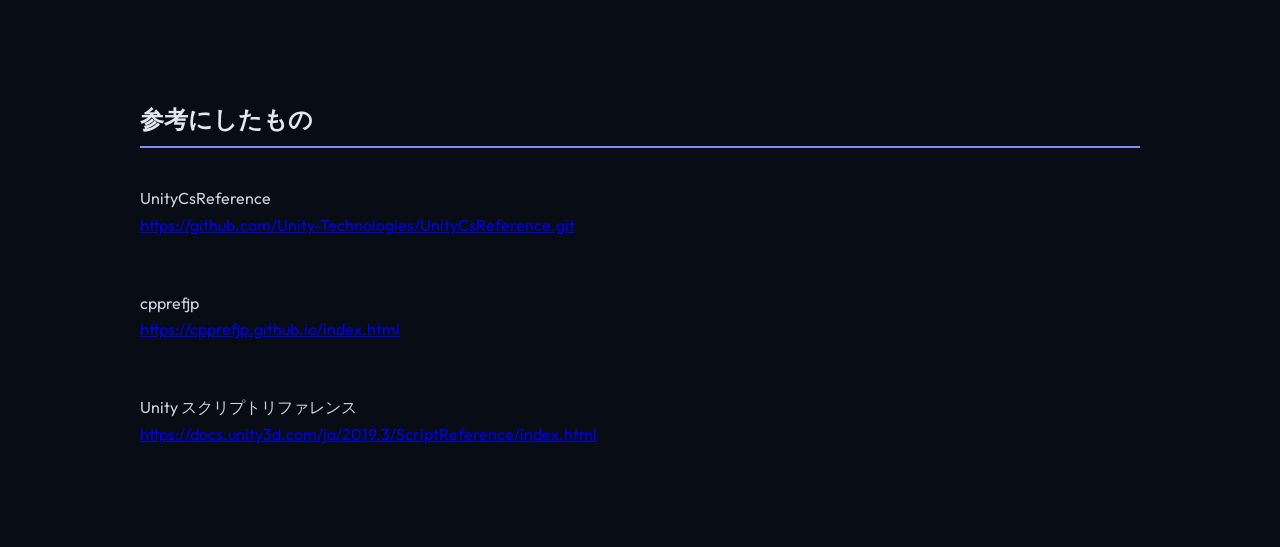
==== commit c60f272a: "Asteroid Engineの製作期間を修正" ====
--- a/projects/AsteroidEngine/AsteroidEngine.html
+++ b/projects/AsteroidEngine/AsteroidEngine.html
@@ -61,7 +61,7 @@
     <div class="content">
         <h2 id="period">製作期間</h2>
         <div class="auto-p">
-            3か月
+            6か月
 
             2026年4月 〜 現在進行中
         </div>
--- a/projects/project-theme.css
+++ b/projects/project-theme.css
@@ -22,7 +22,7 @@
     --headerMarginBottom: 100px;
 
     --contentMargin: 0 auto 100px auto;
-    --cardMaxWidth: 800px;
+    --cardMaxWidth: 600px;
     --contentMaxWidth: 1000px;
     --referenceMargin: 0 auto 50px auto;
 
@@ -32,6 +32,7 @@
     --fontFamily: 'Outfit', 'Inter', -apple-system, BlinkMacSystemFont, 'Segoe UI', Roboto, sans-serif;
     --fontSizeText: 1rem;
     --fontSizeTitle: 2.2rem;
+    --fontSizeContentTitle: 1.5rem;
     --fontSizeSubtitle: 1.5rem;
     --fontSizeHeader: 3rem;
     --fontSizeSubText: 0.9rem;
@@ -88,7 +89,7 @@
 }
 
 h2 {
-    font-size: var(--fontSizeTitle);
+    font-size: var(--fontSizeContentTitle);
     font-weight: 700;
     margin-block-end: var(--titleMarginBottom);
     border-bottom: 2px solid var(--accentColor);
@@ -133,7 +134,7 @@
 .thumbnail {
     display: flex;
     justify-content: center;
-    width: 70%;
+    width: 30%;
     margin: var(--contentMargin);
 }
 
@@ -339,8 +340,8 @@
     .thumbnail,
     .content,
     .table-of-contents {
-        width: 90%;
-        max-width: 90%;
+        width: 70%;
+        max-width: 70%;
     }
 
     .back-button {
